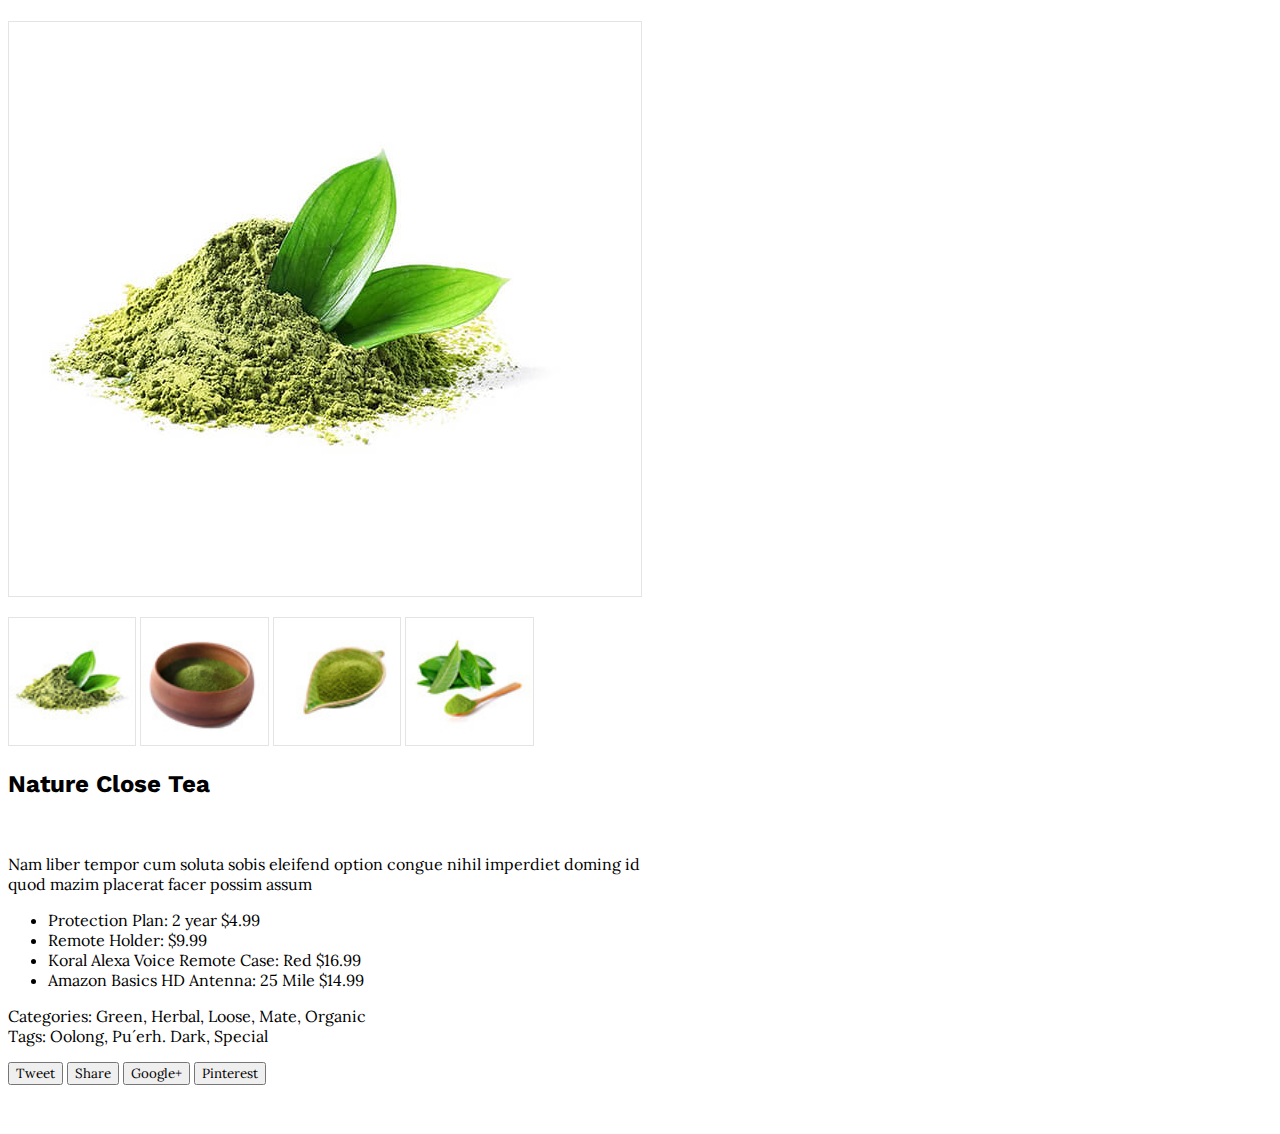
==== product.html @ 0d15c6f3 "html de la seccion de producto terminada" ====
<!DOCTYPE html>
<html lang="en">
<head>
    <meta charset="UTF-8">
    <meta http-equiv="X-UA-Compatible" content="IE=edge">
    <meta name="viewport" content="width=device-width, initial-scale=1.0">
    <link rel="stylesheet" href="style.css">
    <title>Productos</title>
</head>
<body>
    <header>
        <div class="banner-2">
            <div class="logo"></div>
            <div class="botones"></div>
            <div class="compra"></div>
        </div>
    </header>
    <section class="tarjeta-principal">
        <div>
            <h1></h1>
            <p></p>
        </div>
    </section>
    <section class="presentacion">
        <div class="producto-parte-1">
            <div class="imagen-producto-grande">
                <img src="/img/product-detalis-l1.jpg" alt="">
            </div>
            <br>
            <div >
                <img class="imagen-producto-pequeñas" src="/img/product-detalis-s1.jpg" alt="">
                <img class="imagen-producto-pequeñas" src="/img/product-detalis-s2.jpg" alt="">
                <img class="imagen-producto-pequeñas" src="/img/product-detalis-s3.jpg" alt="">
                <img class="imagen-producto-pequeñas" src="/img/product-detalis-s4.jpg" alt="">
            </div>
        </div>
        <div class="producto-parte-2">
            <h2 class="titulo-productos">Nature Close Tea</h2>
            <img src="" alt=""> <p></p>
            <p class="precio"></p>
            <p>Nam liber tempor cum soluta sobis eleifend option congue nihil imperdiet doming id <br> quod mazim placerat facer possim assum</p>
            <ul>
                <li>Protection Plan: 2 year $4.99</li>
                <li>Remote Holder: $9.99</li>
                <li>Koral Alexa Voice Remote Case: Red $16.99</li>
                <li>Amazon Basics HD Antenna: 25 Mile $14.99</li>
            </ul>
            <div></div> <!--este div es para los botones debajo de las opciones para marcar -->
            <p>Categories: Green, Herbal, Loose, Mate, Organic <br>Tags: Oolong, Pu´erh. Dark, Special</p>
            <!--Este div es para los botones de redes sociales de twitter, facebook, google+ y pinterest-->
            <div>
                <button>Tweet</button>
                <button>Share</button>
                <button>Google+</button>
                <button>Pinterest</button>
            </div> 
        </div>
    </section>
    <section>
        <div class="descripcion">
            <div><!--Este div es para la barra de botones de description, tags y review--> </div>
            <p>	</p>
        </div>
    </section>
    <section class="productos-relacionados">
        <h1></h1>
        <div>
            <!--Le Bongai Tea-->
        </div>
        <div>
            <!--Society Ice tea-->
        </div>
        <div>
            <!--Green Tea Tulsi-->
        </div>
        <div>
            <!--Best Friends Tea-->
        </div>
    </section>
    <section class="footer">
        <div class="background-2">
            <div class="columna-1">
                <h3></h3>
            </div>
            <div class="columna-2">
                <h3></h3>
            </div>
            <div class="columna-3">
                <h3></h3>
            </div>
            <div class="columna-4">
                <h3></h3>
            </div>
        </div>
        <div class="background-4">
            <p></p>
            <img src="" alt="">
        </div>
    </section>
</body>
</html>
---- style.css ----
@import url('https://fonts.googleapis.com/css2?family=Lora:wght@400;700&family=Playfair+Display:wght@400;700;900&family=Work+Sans:wght@400;700&display=swap');
* {
    font-family: 'Lora', serif;
}
h1 {
    font-family: 'Playfair Display', serif;
}
.titulo-productos {
    font-family: 'Work Sans', sans-serif;
}
.background-1 {
    background-image: url(img\bg-1.jpg);
    background-repeat: no-repeat;
    height: 100%;
}
.background-2 {
    background-image: color(#CCCCCC);
}
.background-3 {
    background-image: url(img\bg-2.jpg);
    background-repeat: no-repeat;
    height: 100%;
}
.banner-2 {
    background-image: url(img\bg-te.jpg);
    background-repeat: no-repeat;
    height: 100%;
}
.imagen-producto-grande {
    align-content: center;
    border: 1px solid rgb(228, 228, 228);
    width: 50%;
}
.imagen-producto-pequeñas {
    align-content: center;
    border: 1px solid rgb(228, 228, 228);
    width: 10%;
}
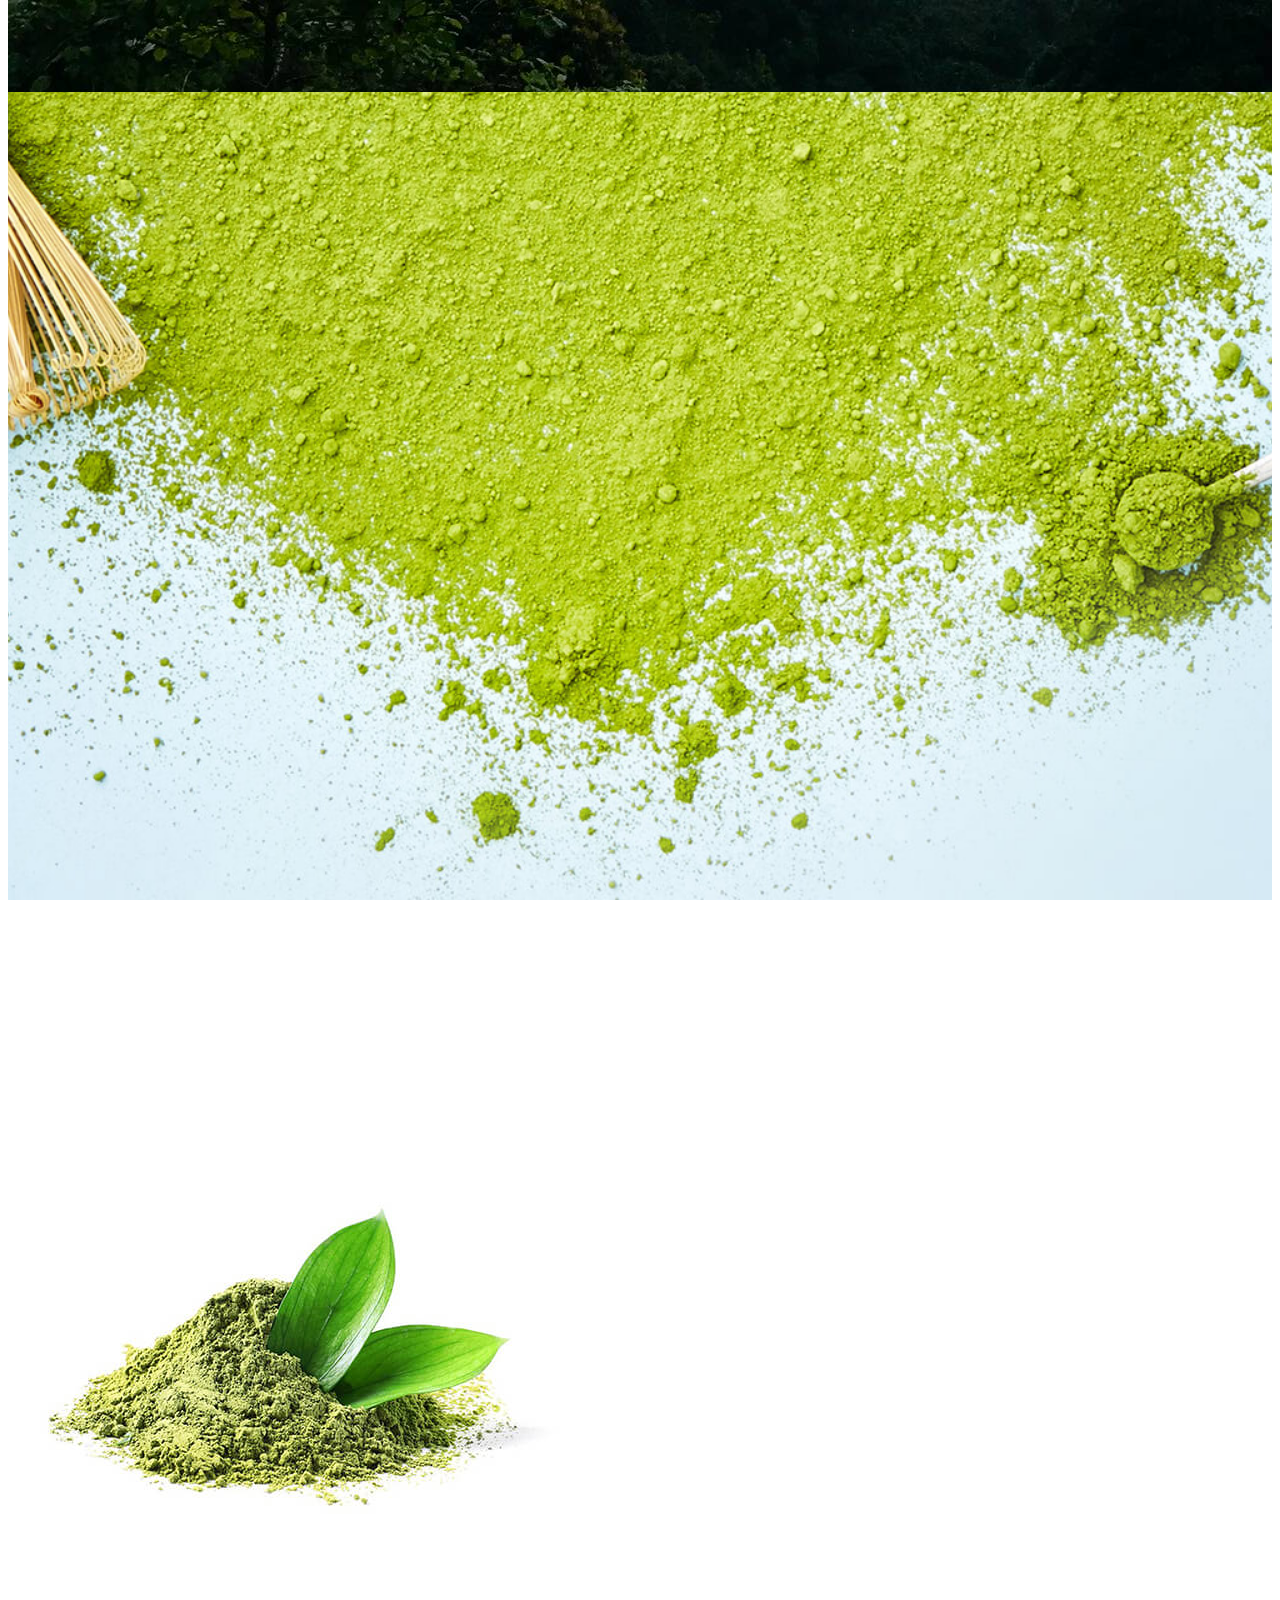
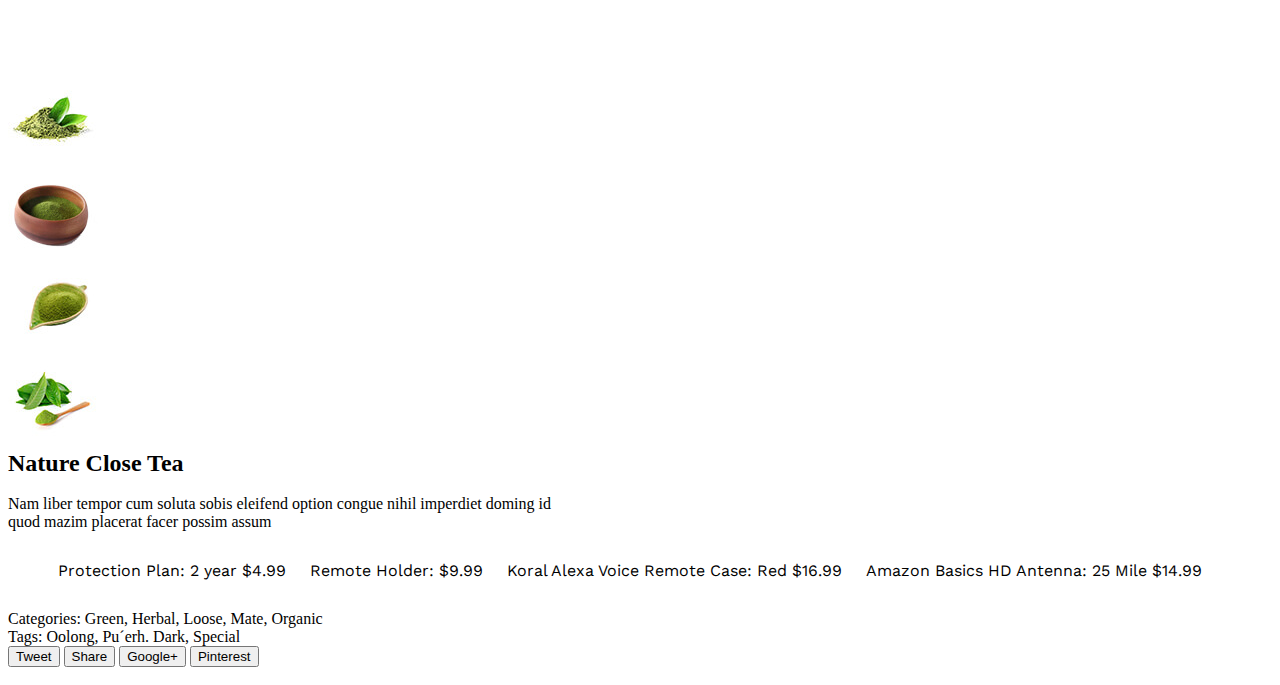
==== commit 9aa477c3: "seccion de producto" ====
--- a/product.html
+++ b/product.html
@@ -23,15 +23,23 @@
     </section>
     <section class="presentacion">
         <div class="producto-parte-1">
-            <div class="imagen-producto-grande">
+            <div class="">
                 <img src="/img/product-detalis-l1.jpg" alt="">
             </div>
             <br>
             <div >
-                <img class="imagen-producto-pequeñas" src="/img/product-detalis-s1.jpg" alt="">
-                <img class="imagen-producto-pequeñas" src="/img/product-detalis-s2.jpg" alt="">
-                <img class="imagen-producto-pequeñas" src="/img/product-detalis-s3.jpg" alt="">
-                <img class="imagen-producto-pequeñas" src="/img/product-detalis-s4.jpg" alt="">
+                <div class="img_pequena">
+                    <img src="/img/product-detalis-s1.jpg">
+                </div>
+                <div class="img_pequena">
+                    <img src="/img/product-detalis-s2.jpg">
+                </div>
+                <div class="img_pequena">
+                    <img src="/img/product-detalis-s3.jpg">
+                </div>
+                <div class="img_pequena">
+                    <img src="/img/product-detalis-s4.jpg">
+                </div>
             </div>
         </div>
         <div class="producto-parte-2">
--- a/style.css
+++ b/style.css
@@ -1,38 +1,191 @@
 @import url('https://fonts.googleapis.com/css2?family=Lora:wght@400;700&family=Playfair+Display:wght@400;700;900&family=Work+Sans:wght@400;700&display=swap');
 * {
-    font-family: 'Lora', serif;
+    margin: 0%;
+}
+body {
+    margin-left: 1ch;
+    margin-right: 1ch;
+    overflow-x: hidden;
 }
 h1 {
     font-family: 'Playfair Display', serif;
+    font-weight: lighter;
 }
-.titulo-productos {
+#text-product {
     font-family: 'Work Sans', sans-serif;
+    color: #706f6f;
+    font-weight: lighter;
 }
-.background-1 {
-    background-image: url(img\bg-1.jpg);
-    background-repeat: no-repeat;
-    height: 100%;
+.product-title {
+    font-size: larger;
 }
 .background-2 {
     background-image: color(#CCCCCC);
 }
 .background-3 {
-    background-image: url(img\bg-2.jpg);
+    background-image: url(img/bg-2.jpg);
     background-repeat: no-repeat;
     height: 100%;
 }
+.banner{
+    display: flex;
+    flex-flow: row wrap;
+}
 .banner-2 {
-    background-image: url(img\bg-te.jpg);
+    background-image: url(img/bg-te.jpg);
     background-repeat: no-repeat;
     height: 100%;
 }
-.imagen-producto-grande {
+ul li{
+    display: inline-block;
+    background-color: white;
+    padding-top: 3ch;
+    padding-bottom: 3ch;
+    padding-right: 1ch;
+    padding-left: 1ch;
+    font-family: 'Work Sans', sans-serif;
+}
+ul li:hover {
+    background-color: black;
+    color: white;
+}
+.logo{
+    padding: 2ch;
+    margin-left: 50ch;
+}
+.compra {
+    font-family: 'Work Sans', sans-serif;
+    padding: 3ch;
+    margin-left: 40ch;
+    margin-right: 2ch;
+}
+.compra:hover {
+    color: white;
+    background-color: black;
+}
+.tarjeta-principal {
+    display: flex;
+    height: 100vh;
+    background-position: center;
+    background-repeat: no-repeat;
+    background-size: cover;
+    background-attachment: fixed;
+    background-image: url("../img/slider-2.jpg");
+    justify-content: center;
+    overflow: hidden;
+    margin-bottom: 10vh;
+}
+.Titulo {
+    display: block;
+    align-self: middle;
+    text-align: center;
+    font-size: 4vh;
+    padding: 5vh;
+}
+.Titulo-2 {
+    display: block;
+    align-self: middle;
+    text-align: center;
+    font-size: 5vh;
+    position: relative;
+    top: 35vh;
+}
+.p-subtitulo {
+    font-family: 'Playfair Display', serif;
+    font-size: 3vh;
+    text-align: center;
+    
+}
+.tarjetas{
+    display: flex;
+    flex-flow: row nowrap;
+    justify-content: center;
+}
+.productos{
+    display: flex;
+    flex-direction: row;
+    justify-content: center;
+    gap: 5vh;
+}
+.card-1 {
+    display: block;
+    height: 40vh;
+    width: 70vh;
+    position: relative;
+    z-index: 0;
+}
+.p-span-1 {
+    font-family: 'Playfair Display', serif;
+    position: relative;
+    font-size: 5vh;
+    color: #529F0F;
+    bottom: 20vh;
+    z-index: 1;
+    left: 3vh;
+}
+.p-span-2 {
+    font-family: 'Work Sans', sans-serif;
+    position: relative;
+    font-size: 1.9vh;
+    font-weight: bold;
+    color: #706f6f;
+    z-index: 1;
+    bottom: 20vh;
+    left: 3vh;
+}
+.section-1 {
+    align-items: center;
+    justify-content: center;
+    padding-left: 10vh;
+    padding-right: 10vh;
+}
+.card-2 {
+    display: block;
+    height: 400px;
+    width: 400px;
+    position: relative;
+    color: #529F0F;
+}
+.background-1 {
+    background-image: url(../img/bg-1.jpg);
+    height: 100%;
+    width: 100%;
+    background-position: center;
+    background-repeat: no-repeat;
+    background-size: cover;
+    background-attachment: fixed;
+    padding: 5vh;
+}
+.descuento{
+    color: white;
+    display: flex;
+    border-radius: 100%;
+    background-color: #529F0F;
+    width: 5vh;
+    height: 5vh;
+    font-size: 18px;
+    position: absolute;
+    align-items: center;
+    font-family: 'Work Sans', serif;
+    z-index: 1;
+    margin-left: 10px;
+    margin-top: 10px;
+}
+.desc {
+    font-family: 'Work Sans', serif;
+    position: relative;
+    top: 11px;
+    right: 2px;
+}
+.zindex {
+    z-index: 0;
+}
+.planta {
+    width: 10vh
+}
+.cuote{
+    display: flex;
+    padding: 10vh;
+    justify-content: center;
     align-content: center;
-    border: 1px solid rgb(228, 228, 228);
-    width: 50%;
-}
-.imagen-producto-pequeñas {
-    align-content: center;
-    border: 1px solid rgb(228, 228, 228);
-    width: 10%;
 }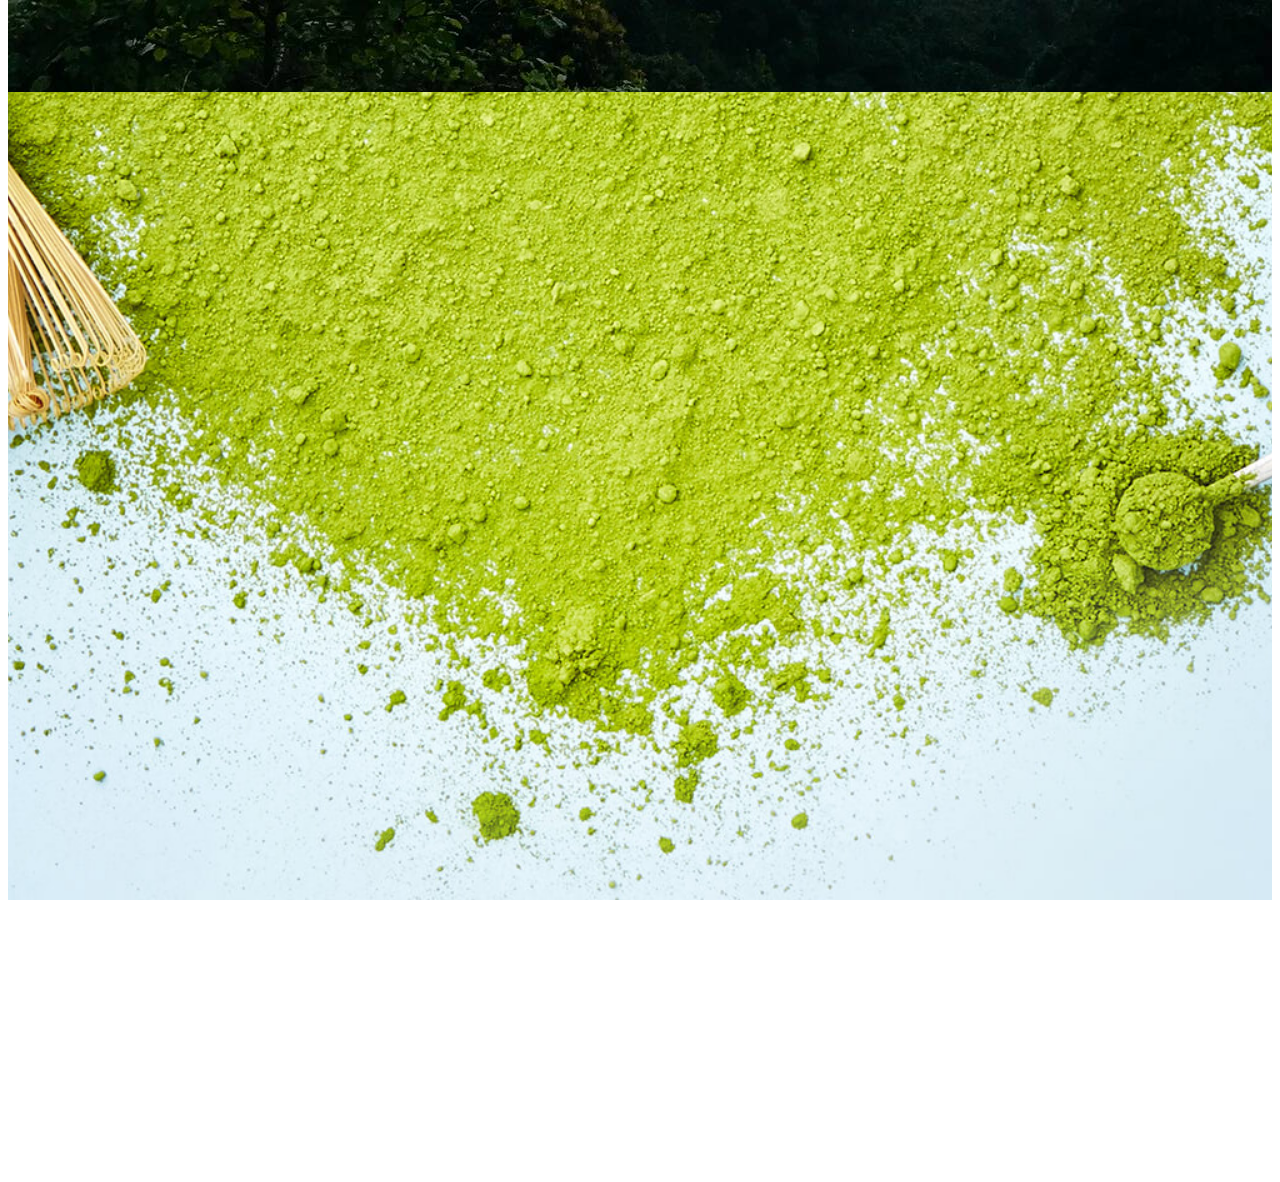
==== commit 880fb7ad: "Merge pull request #1 from Jajaharold/dev" ====
--- a/product.html
+++ b/product.html
@@ -23,45 +23,23 @@
     </section>
     <section class="presentacion">
         <div class="producto-parte-1">
-            <div class="">
-                <img src="/img/product-detalis-l1.jpg" alt="">
-            </div>
-            <br>
-            <div >
-                <div class="img_pequena">
-                    <img src="/img/product-detalis-s1.jpg">
-                </div>
-                <div class="img_pequena">
-                    <img src="/img/product-detalis-s2.jpg">
-                </div>
-                <div class="img_pequena">
-                    <img src="/img/product-detalis-s3.jpg">
-                </div>
-                <div class="img_pequena">
-                    <img src="/img/product-detalis-s4.jpg">
-                </div>
-            </div>
+            <div></div>
+            <div></div>
         </div>
         <div class="producto-parte-2">
-            <h2 class="titulo-productos">Nature Close Tea</h2>
+            <h2></h2>
             <img src="" alt=""> <p></p>
             <p class="precio"></p>
-            <p>Nam liber tempor cum soluta sobis eleifend option congue nihil imperdiet doming id <br> quod mazim placerat facer possim assum</p>
+            <p></p>
             <ul>
-                <li>Protection Plan: 2 year $4.99</li>
-                <li>Remote Holder: $9.99</li>
-                <li>Koral Alexa Voice Remote Case: Red $16.99</li>
-                <li>Amazon Basics HD Antenna: 25 Mile $14.99</li>
+                <li></li>
+                <li></li>
+                <li></li>
+                <li></li>
             </ul>
             <div></div> <!--este div es para los botones debajo de las opciones para marcar -->
-            <p>Categories: Green, Herbal, Loose, Mate, Organic <br>Tags: Oolong, Pu´erh. Dark, Special</p>
-            <!--Este div es para los botones de redes sociales de twitter, facebook, google+ y pinterest-->
-            <div>
-                <button>Tweet</button>
-                <button>Share</button>
-                <button>Google+</button>
-                <button>Pinterest</button>
-            </div> 
+            <p></p>
+            <div></div> <!--Este div es para los botones de redes sociales de twitter, facebook, google+ y pinterest-->
         </div>
     </section>
     <section>
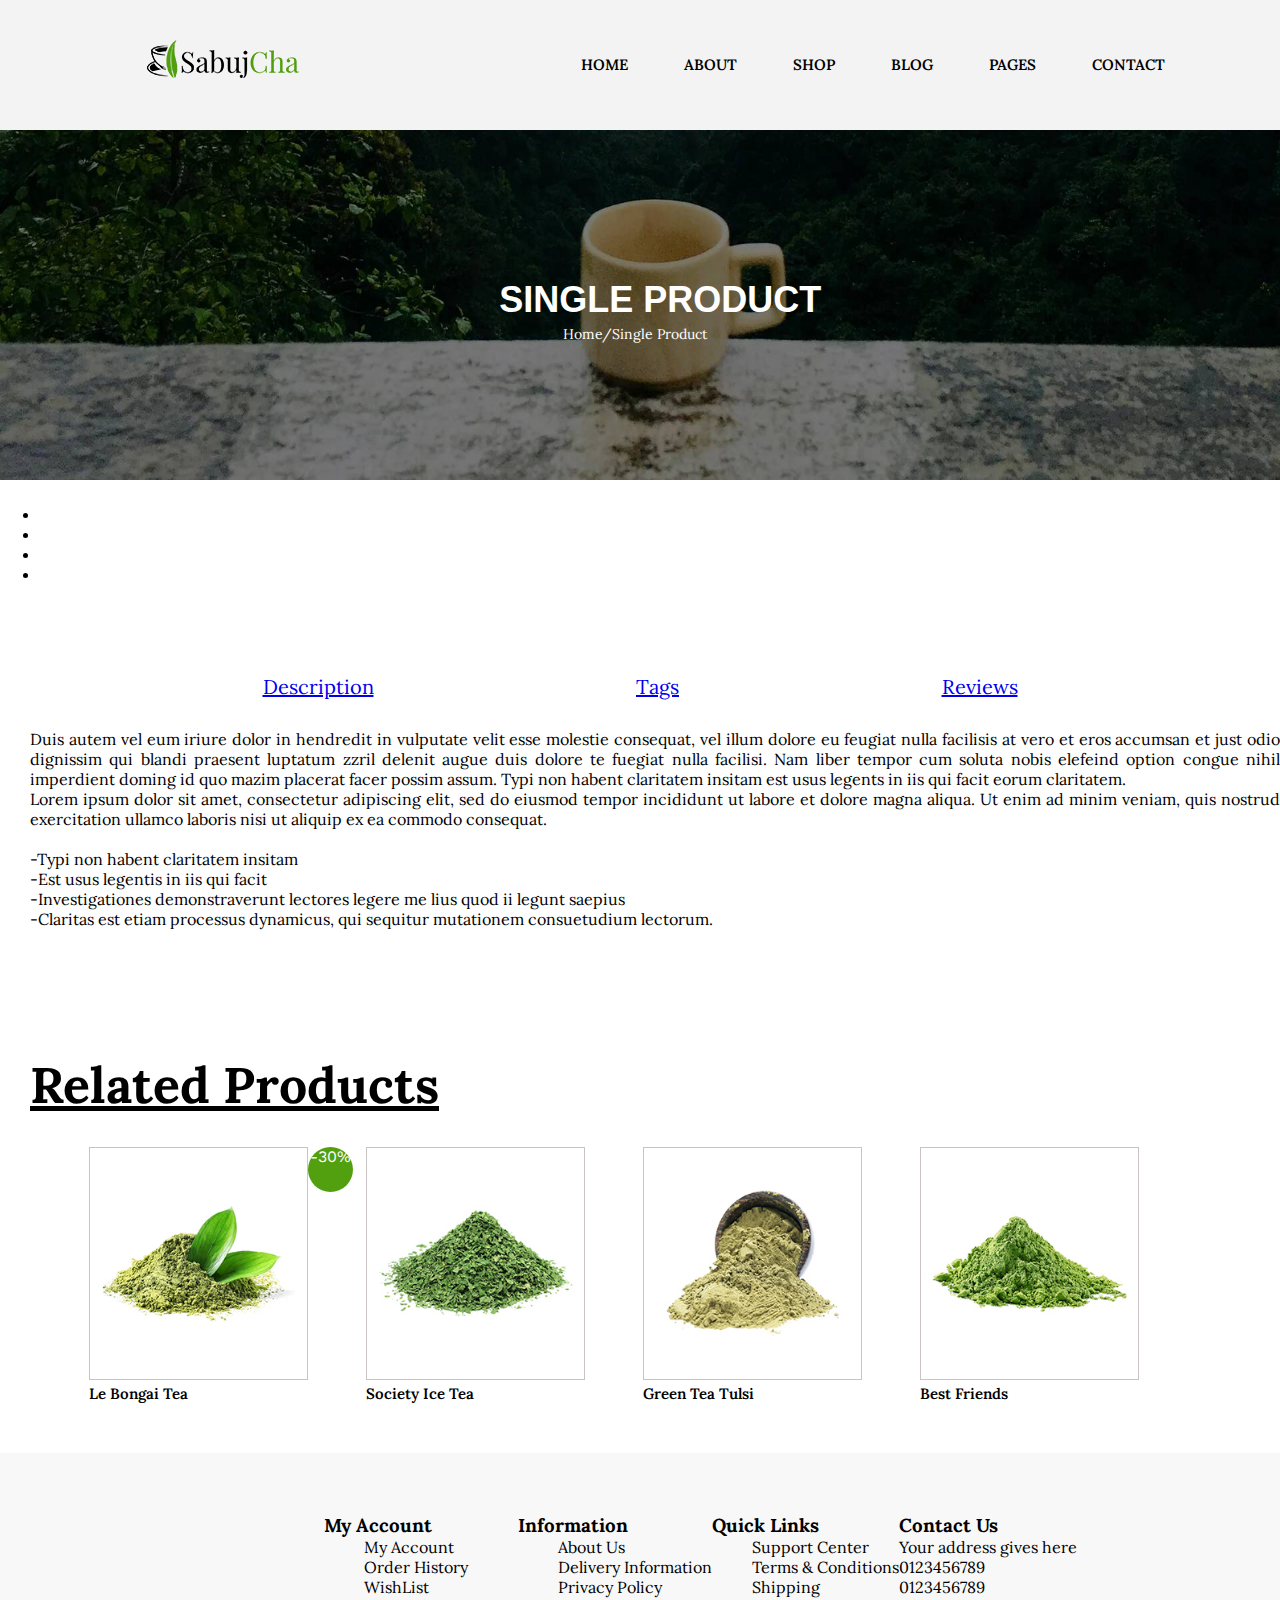
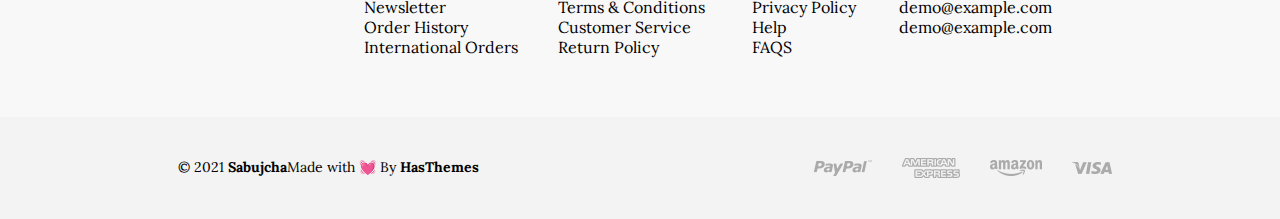
==== commit 81585a87: "Pagina producto" ====
--- a/product.html
+++ b/product.html
@@ -4,21 +4,35 @@
     <meta charset="UTF-8">
     <meta http-equiv="X-UA-Compatible" content="IE=edge">
     <meta name="viewport" content="width=device-width, initial-scale=1.0">
-    <link rel="stylesheet" href="style.css">
+    <link rel="stylesheet" href="product.css">
     <title>Productos</title>
 </head>
 <body>
     <header>
-        <div class="banner-2">
-            <div class="logo"></div>
-            <div class="botones"></div>
-            <div class="compra"></div>
+        <div class="banner">
+            <div class="menu">
+                <ul>
+                    <li><a href="#">HOME</a></li>
+                    <li><a href="#">ABOUT</a></li>
+                    <li><a href="#">SHOP</a></li>
+                    <li><a href="#">BLOG</a></li>
+                    <li><a href="#">PAGES</a></li>
+                    <li><a href="#">CONTACT</a></li>
+                </ul>
+            </div>
+            <div class="logo">
+                <img src="img/logo.png" alt="logo>
+            </div>
+            <div class="compra">
+                <link rel="shortcut icon" type="image/png" href="img/carrito-de-compras.png"></link>
+            </div>
         </div>
     </header>
     <section class="tarjeta-principal">
-        <div>
-            <h1></h1>
-            <p></p>
+        <div align="center">
+            <img src="img/bg-te.jpg" alt="">
+            <h1>SINGLE PRODUCT</h1>
+            <p>Home/Single Product</p>
         </div>
     </section>
     <section class="presentacion">
@@ -44,43 +58,118 @@
     </section>
     <section>
         <div class="descripcion">
-            <div><!--Este div es para la barra de botones de description, tags y review--> </div>
-            <p>	</p>
+            <div class="titles">
+                <a href="#">Description</a>
+                <a href="#">Tags</a>
+                <a href="#">Reviews</a>
+            </div>
+            <div class="text">
+                <p>Duis autem vel eum iriure dolor in hendredit in vulputate velit esse molestie consequat, vel illum dolore eu feugiat nulla facilisis at vero et eros accumsan et just odio dignissim qui
+                    blandi praesent luptatum zzril delenit augue duis dolore te fuegiat nulla facilisi. Nam liber tempor cum soluta nobis elefeind option congue nihil imperdient doming id quo mazim
+                    placerat	facer possim assum. Typi non habent claritatem insitam est usus legents in iis qui facit eorum claritatem.  </p>
+                 <p>Lorem ipsum dolor sit amet, consectetur adipiscing elit, sed do eiusmod tempor incididunt ut labore et dolore magna aliqua. Ut enim ad minim veniam,
+                    quis nostrud exercitation ullamco laboris nisi ut aliquip ex ea commodo consequat. </p>
+                 <p> <br>
+                     -Typi non habent claritatem insitam
+                     <br>
+                     -Est usus legentis in iis qui facit
+                     <br>
+                     -Investigationes demonstraverunt lectores legere me lius quod ii legunt saepius
+                     <br>
+                     -Claritas est etiam processus dynamicus, qui sequitur mutationem consuetudium lectorum.
+                 </p>
+            </div>
         </div>
     </section>
     <section class="productos-relacionados">
-        <h1></h1>
-        <div>
-            <!--Le Bongai Tea-->
+        <div class="section-title">
+            <h1><u>Related Products</u></h1>
         </div>
-        <div>
-            <!--Society Ice tea-->
-        </div>
-        <div>
-            <!--Green Tea Tulsi-->
-        </div>
-        <div>
-            <!--Best Friends Tea-->
+        <div class="tarjetas">
+            <div>
+                <a href="#" class="product1">
+                    <img src="img/product-1.jpg" alt="">
+                </a>
+                <span class="span1">-30%</span>
+                <p>Le Bongai Tea</p>
+                <!--Le Bongai Tea-->
+            </div>
+            <div>
+                <a href="#" class="product2">
+                    <img src="img/product-2.jpg" alt="">
+                </a>
+                <p>Society Ice Tea</p>
+                <!--Society Ice tea-->
+            </div>
+            <div>
+                <a href="#" class="product3">
+                    <img src="img/product-3.jpg" alt="">
+                </a>
+                <p>Green Tea Tulsi</p>
+                <!--Green Tea Tulsi-->
+            </div>
+            <div>
+                <a href="#" class="product4">
+                    <img src="img/product-4.jpg" alt="">
+                </a>
+                <p>Best Friends</p>
+                <!--Best Friends Tea-->
+            </div>
         </div>
     </section>
     <section class="footer">
         <div class="background-2">
             <div class="columna-1">
-                <h3></h3>
+                <h3>My Account</h3>
+                <ul>
+                    <li>My Account</li>
+                    <li>Order History</li>
+                    <li>WishList</li>
+                    <li>Newsletter</li>
+                    <li>Order History</li>
+                    <li>International Orders</li>
+                </ul>
             </div>
             <div class="columna-2">
-                <h3></h3>
+                <h3>Information</h3>
+                <ul>
+                    <li>About Us</li>
+                    <li>Delivery Information</li>
+                    <li>Privacy Policy</li>
+                    <li>Terms & Conditions</li>
+                    <li>Customer Service</li>
+                    <li>Return Policy</li>
+                </ul>
             </div>
             <div class="columna-3">
-                <h3></h3>
+                <h3>Quick Links</h3>
+                <ul>
+                    <li>Support Center</li>
+                    <li>Terms & Conditions</li>
+                    <li>Shipping</li>
+                    <li>Privacy Policy</li>
+                    <li>Help</li>
+                    <li>FAQS</li>
+                </ul>
             </div>
             <div class="columna-4">
-                <h3></h3>
+                <h3>Contact Us</h3>
+                <p>Your address gives here</p>
+                <p> 
+                    0123456789
+                    <br/>
+                    0123456789
+                    </p>
+                <p>
+                    demo@example.com
+                    <br/>
+                    demo@example.com
+                </p>
             </div>
         </div>
         <div class="background-4">
-            <p></p>
-            <img src="" alt="">
+            <p>&#169 2021 <strong>Sabujcha</strong>Made with &#128147; By <strong>HasThemes</strong></p>
+            <img src="img/payment.png" alt="" style="float:right">
         </div>
     </section>
 </body>
--- a/product.css
+++ b/product.css
@@ -0,0 +1,185 @@
+@import url('https://fonts.googleapis.com/css2?family=Lora:wght@400;700&family=Playfair+Display:wght@400;700;900&family=Work+Sans:wght@400;700&display=swap');
+* {
+    margin: 0%;
+    font-family: 'Lora', serif;
+}
+h1 {
+    font-family: 'Playfair Display', serif;
+}
+.titulo-productos {
+    font-family: 'Work Sans', sans-serif;
+}
+.background-1 {
+    background-image: url(img\bg-1.jpg);
+    background-repeat: no-repeat;
+    height: 100%;
+}
+.background-2 {
+    background-image: color(#CCCCCC);
+}
+.background-3 {
+    background-image: url(img\bg-2.jpg);
+    background-repeat: no-repeat;
+    height: 100%;
+}
+.banner{
+    display: flex;
+    flex-flow: row-reverse;
+    justify-content: space-around;
+    background: #f3f3f3;
+}
+.banner-2 {
+    background-image: url(img\bg-te.jpg);
+    background-repeat: no-repeat;
+    height: 100%;
+    width: 100%;
+}
+
+
+.logo{
+    padding: 4ch;
+    margin-left: 20px;
+}
+
+.banner ul li{
+    display: inline-block;
+    background-color: #f3f3f3;
+    float: left;
+    padding-top: 3ch;
+    padding-bottom: 3ch;
+    padding-right: 1ch;
+    padding-left: 1ch;
+    font-family: 'Work Sans', sans-serif;
+    list-style-type: none;
+}
+.banner ul li a{
+    align-items: center;
+    padding: 18px;
+    color:black;
+    text-decoration: none;
+    font-size: 15px;
+    font-weight: 600;
+    line-height: 70px;
+    text-transform: uppercase;
+}
+
+.tarjeta-principal{
+    width: 100%;
+    position: relative;
+    display: inline-block;
+    text-align: center;
+}
+.tarjeta-principal img{
+    width: 100%;
+    height: 350px;
+}
+
+.tarjeta-principal h1{
+    position: absolute;
+    font-family: 'monserrat', sans-serif;
+    font-size: 36px;
+    font-weight: 600;
+    top: 42%;
+    left: 39%;
+    color: #fff;
+}
+.tarjeta-principal p{
+    position: absolute;
+    font-family: 'lora', serif;
+    font-size: 14px;
+    font-weight: 400;
+    top: 55%;
+    left: 44%;
+    color: #fff;
+}
+.descripcion{
+    width: 100%;
+    padding-top: 90px;
+    padding-bottom: 90px;
+}
+.titles{
+    font-size: 20px;
+    display: flex;
+    flex-wrap: wrap;
+    justify-content: space-evenly;
+    text-decoration: none;
+}
+.text{
+    padding-top: 30px;
+    margin-left: 30px;
+    text-align: justify;
+}
+.section-title{
+    font-family: 'Playfair Display', sans-serif;
+    font-size: 25px;
+    font-weight: 400;
+    padding-top: 30px;
+    padding-bottom: 30px;
+    margin-left: 30px;
+}
+.tarjetas{
+    width: 100%;
+    display: flex;
+    justify-content: center;
+    gap: 5px;
+    padding-bottom:50px;
+}
+
+.tarjetas img{
+    border: 1px solid rgb(201, 195, 195);
+    max-width: 80%;
+    cursor: pointer;
+}
+.tarjetas p{
+    font-family:'Lora', sans-serif;
+    font-size: 15px;
+    font-weight: 600;
+}
+.span1 {
+    display:inline-block;
+    position: absolute;
+    top: right;
+    height: 45px;
+    width: 45px;
+    font-family: 'Work Sans', sans-serif;
+    text-align: center;
+    color:#fff;
+    font-weight: 400;
+    background-color: #529F0F;
+    border-radius: 50%;
+    -webkit-border-radius: 50%;
+    -moz-border-radius: 50%;
+    -ms-border-radius: 50%;
+    -o-border-radius: 50%;
+}
+
+.background-2{
+    display: flex;
+    justify-content: center;
+    list-style: none;
+    padding: 60px;
+    width: 100%;
+    background-color: #F8F8F8;
+}
+.background-2 ul li{
+    display: flex;
+}
+
+.background-4{
+    display: flex;
+    justify-content: space-around;
+    padding: 5px;
+    font-size: 14px;
+    background: #f3f3f3;
+}
+.background-4 p{
+    padding: 4ch;
+    margin-left: 10px;
+}
+.background-4 img{
+    float: right;
+    height: 100%;
+    padding: 4ch;
+    margin-left: 10px;
+
+}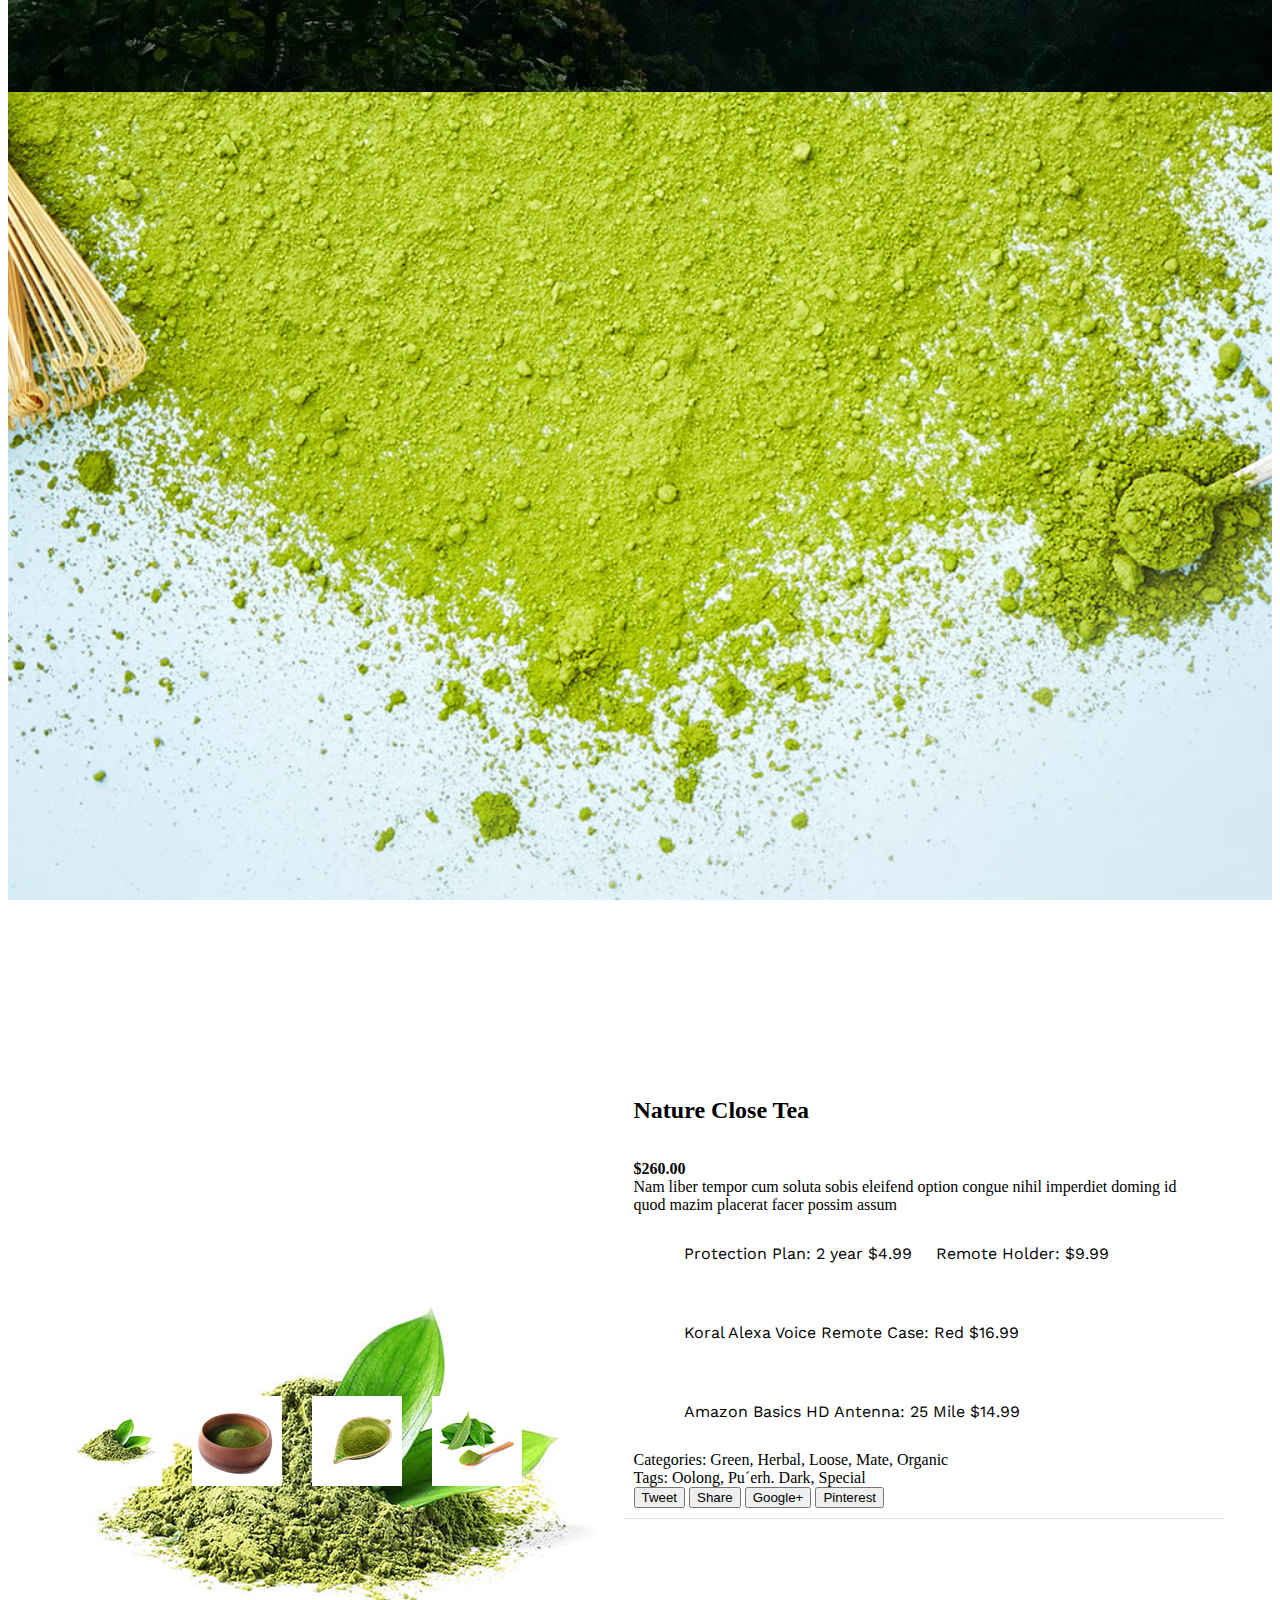
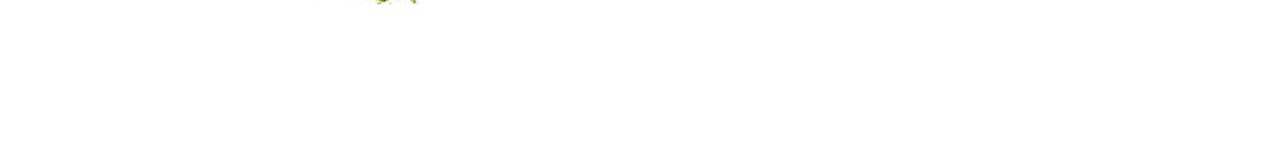
==== commit 2034be53: "seccion producto terminada" ====
--- a/product.html
+++ b/product.html
@@ -4,172 +4,113 @@
     <meta charset="UTF-8">
     <meta http-equiv="X-UA-Compatible" content="IE=edge">
     <meta name="viewport" content="width=device-width, initial-scale=1.0">
-    <link rel="stylesheet" href="product.css">
+    <link rel="stylesheet" href="style.css">
+    <link rel="stylesheet" href="https://cdnjs.cloudflare.com/ajax/libs/font-awesome/6.2.0/css/all.min.css" integrity="sha512-xh6O/CkQoPOWDdYTDqeRdPCVd1SpvCA9XXcUnZS2FmJNp1coAFzvtCN9BmamE+4aHK8yyUHUSCcJHgXloTyT2A==" crossorigin="anonymous" referrerpolicy="no-referrer" />
     <title>Productos</title>
 </head>
 <body>
     <header>
-        <div class="banner">
-            <div class="menu">
-                <ul>
-                    <li><a href="#">HOME</a></li>
-                    <li><a href="#">ABOUT</a></li>
-                    <li><a href="#">SHOP</a></li>
-                    <li><a href="#">BLOG</a></li>
-                    <li><a href="#">PAGES</a></li>
-                    <li><a href="#">CONTACT</a></li>
-                </ul>
-            </div>
-            <div class="logo">
-                <img src="img/logo.png" alt="logo>
-            </div>
-            <div class="compra">
-                <link rel="shortcut icon" type="image/png" href="img/carrito-de-compras.png"></link>
-            </div>
+        <div class="banner-2">
+            <div class="logo"></div>
+            <div class="botones"></div>
+            <div class="compra"></div>
         </div>
     </header>
     <section class="tarjeta-principal">
-        <div align="center">
-            <img src="img/bg-te.jpg" alt="">
-            <h1>SINGLE PRODUCT</h1>
-            <p>Home/Single Product</p>
+        <div>
+            <h1></h1>
+            <p></p>
         </div>
     </section>
     <section class="presentacion">
         <div class="producto-parte-1">
-            <div></div>
-            <div></div>
+            <div class="product-cards">
+                <img src="/img/product-detalis-l1.jpg" alt="">
+            </div>
+            <div class="img-min">
+                <div class="img_p">
+                    <img src="/img/product-detalis-s1.jpg">
+                </div>
+                <div class="img_p">
+                    <img src="/img/product-detalis-s2.jpg">
+                </div>
+                <div class="img_p">
+                    <img src="/img/product-detalis-s3.jpg">
+                </div>
+                <div class="img_p">
+                    <img src="/img/product-detalis-s4.jpg">
+                </div>
+            </div>
         </div>
         <div class="producto-parte-2">
-            <h2></h2>
-            <img src="" alt=""> <p></p>
-            <p class="precio"></p>
-            <p></p>
+            <h2 class="titulo-productos">Nature Close Tea</h2>
+            <br>
+            <div class="star">
+                <i class="fa-light fa-star"></i>
+                <i class="fa-light fa-star"></i>
+                <i class="fa-light fa-star"></i>
+                <i class="fa-light fa-star"></i>
+                <i class="fa-light fa-star starblack"></i>
+            </div>
+            <br>
+            <p class="precio">$260.00</p>
+            <p>Nam liber tempor cum soluta sobis eleifend option congue nihil imperdiet doming id <br> quod mazim placerat facer possim assum</p>
             <ul>
-                <li></li>
-                <li></li>
-                <li></li>
-                <li></li>
+                <li>Protection Plan: 2 year $4.99</li>
+                <li>Remote Holder: $9.99</li>
+                <li>Koral Alexa Voice Remote Case: Red $16.99</li>
+                <li>Amazon Basics HD Antenna: 25 Mile $14.99</li>
             </ul>
             <div></div> <!--este div es para los botones debajo de las opciones para marcar -->
-            <p></p>
-            <div></div> <!--Este div es para los botones de redes sociales de twitter, facebook, google+ y pinterest-->
+            <p>Categories: Green, Herbal, Loose, Mate, Organic <br>Tags: Oolong, Pu´erh. Dark, Special</p>
+            <!--Este div es para los botones de redes sociales de twitter, facebook, google+ y pinterest-->
+            <div>
+                <button>Tweet</button>
+                <button>Share</button>
+                <button>Google+</button>
+                <button>Pinterest</button>
+            </div> 
         </div>
     </section>
     <section>
         <div class="descripcion">
-            <div class="titles">
-                <a href="#">Description</a>
-                <a href="#">Tags</a>
-                <a href="#">Reviews</a>
-            </div>
-            <div class="text">
-                <p>Duis autem vel eum iriure dolor in hendredit in vulputate velit esse molestie consequat, vel illum dolore eu feugiat nulla facilisis at vero et eros accumsan et just odio dignissim qui
-                    blandi praesent luptatum zzril delenit augue duis dolore te fuegiat nulla facilisi. Nam liber tempor cum soluta nobis elefeind option congue nihil imperdient doming id quo mazim
-                    placerat	facer possim assum. Typi non habent claritatem insitam est usus legents in iis qui facit eorum claritatem.  </p>
-                 <p>Lorem ipsum dolor sit amet, consectetur adipiscing elit, sed do eiusmod tempor incididunt ut labore et dolore magna aliqua. Ut enim ad minim veniam,
-                    quis nostrud exercitation ullamco laboris nisi ut aliquip ex ea commodo consequat. </p>
-                 <p> <br>
-                     -Typi non habent claritatem insitam
-                     <br>
-                     -Est usus legentis in iis qui facit
-                     <br>
-                     -Investigationes demonstraverunt lectores legere me lius quod ii legunt saepius
-                     <br>
-                     -Claritas est etiam processus dynamicus, qui sequitur mutationem consuetudium lectorum.
-                 </p>
-            </div>
+            <div><!--Este div es para la barra de botones de description, tags y review--> </div>
+            <p>	</p>
         </div>
     </section>
     <section class="productos-relacionados">
-        <div class="section-title">
-            <h1><u>Related Products</u></h1>
+        <h1></h1>
+        <div>
+            <!--Le Bongai Tea-->
         </div>
-        <div class="tarjetas">
-            <div>
-                <a href="#" class="product1">
-                    <img src="img/product-1.jpg" alt="">
-                </a>
-                <span class="span1">-30%</span>
-                <p>Le Bongai Tea</p>
-                <!--Le Bongai Tea-->
-            </div>
-            <div>
-                <a href="#" class="product2">
-                    <img src="img/product-2.jpg" alt="">
-                </a>
-                <p>Society Ice Tea</p>
-                <!--Society Ice tea-->
-            </div>
-            <div>
-                <a href="#" class="product3">
-                    <img src="img/product-3.jpg" alt="">
-                </a>
-                <p>Green Tea Tulsi</p>
-                <!--Green Tea Tulsi-->
-            </div>
-            <div>
-                <a href="#" class="product4">
-                    <img src="img/product-4.jpg" alt="">
-                </a>
-                <p>Best Friends</p>
-                <!--Best Friends Tea-->
-            </div>
+        <div>
+            <!--Society Ice tea-->
+        </div>
+        <div>
+            <!--Green Tea Tulsi-->
+        </div>
+        <div>
+            <!--Best Friends Tea-->
         </div>
     </section>
     <section class="footer">
         <div class="background-2">
             <div class="columna-1">
-                <h3>My Account</h3>
-                <ul>
-                    <li>My Account</li>
-                    <li>Order History</li>
-                    <li>WishList</li>
-                    <li>Newsletter</li>
-                    <li>Order History</li>
-                    <li>International Orders</li>
-                </ul>
+                <h3></h3>
             </div>
             <div class="columna-2">
-                <h3>Information</h3>
-                <ul>
-                    <li>About Us</li>
-                    <li>Delivery Information</li>
-                    <li>Privacy Policy</li>
-                    <li>Terms & Conditions</li>
-                    <li>Customer Service</li>
-                    <li>Return Policy</li>
-                </ul>
+                <h3></h3>
             </div>
             <div class="columna-3">
-                <h3>Quick Links</h3>
-                <ul>
-                    <li>Support Center</li>
-                    <li>Terms & Conditions</li>
-                    <li>Shipping</li>
-                    <li>Privacy Policy</li>
-                    <li>Help</li>
-                    <li>FAQS</li>
-                </ul>
+                <h3></h3>
             </div>
             <div class="columna-4">
-                <h3>Contact Us</h3>
-                <p>Your address gives here</p>
-                <p> 
-                    0123456789
-                    <br/>
-                    0123456789
-                    </p>
-                <p>
-                    demo@example.com
-                    <br/>
-                    demo@example.com
-                </p>
+                <h3></h3>
             </div>
         </div>
         <div class="background-4">
-            <p>&#169 2021 <strong>Sabujcha</strong>Made with &#128147; By <strong>HasThemes</strong></p>
-            <img src="img/payment.png" alt="" style="float:right">
+            <p></p>
+            <img src="" alt="">
         </div>
     </section>
 </body>
--- a/style.css
+++ b/style.css
@@ -0,0 +1,246 @@
+@import url('https://fonts.googleapis.com/css2?family=Lora:wght@400;700&family=Playfair+Display:wght@400;700;900&family=Work+Sans:wght@400;700&display=swap');
+* {
+    margin: 0%;
+}
+body {
+    margin-left: 1ch;
+    margin-right: 1ch;
+    overflow-x: hidden;
+}
+h1 {
+    font-family: 'Playfair Display', serif;
+    font-weight: lighter;
+}
+#text-product {
+    font-family: 'Work Sans', sans-serif;
+    color: #706f6f;
+    font-weight: lighter;
+}
+.product-title {
+    font-size: larger;
+}
+.background-2 {
+    background-image: color(#CCCCCC);
+}
+.background-3 {
+    background-image: url(img/bg-2.jpg);
+    background-repeat: no-repeat;
+    height: 100%;
+}
+.banner{
+    display: flex;
+    flex-flow: row wrap;
+}
+.banner-2 {
+    background-image: url(img/bg-te.jpg);
+    background-repeat: no-repeat;
+    height: 100%;
+}
+
+ul li{
+    display: inline-block;
+    background-color: white;
+    padding-top: 3ch;
+    padding-bottom: 3ch;
+    padding-right: 1ch;
+    padding-left: 1ch;
+    font-family: 'Work Sans', sans-serif;
+}
+ul li:hover {
+    background-color: black;
+    color: white;
+}
+.logo{
+    padding: 2ch;
+    margin-left: 50ch;
+}
+.compra {
+    font-family: 'Work Sans', sans-serif;
+    padding: 3ch;
+    margin-left: 40ch;
+    margin-right: 2ch;
+}
+.compra:hover {
+    color: white;
+    background-color: black;
+}
+.tarjeta-principal {
+    display: flex;
+    height: 100vh;
+    background-position: center;
+    background-repeat: no-repeat;
+    background-size: cover;
+    background-attachment: fixed;
+    background-image: url("../img/slider-2.jpg");
+    justify-content: center;
+    overflow: hidden;
+    margin-bottom: 10vh;
+}
+.Titulo {
+    display: block;
+    align-self: middle;
+    text-align: center;
+    font-size: 4vh;
+    padding: 5vh;
+}
+.Titulo-2 {
+    display: block;
+    align-self: middle;
+    text-align: center;
+    font-size: 5vh;
+    position: relative;
+    top: 35vh;
+}
+.p-subtitulo {
+    font-family: 'Playfair Display', serif;
+    font-size: 3vh;
+    text-align: center;
+    
+}
+.tarjetas{
+    display: flex;
+    flex-flow: row nowrap;
+    justify-content: center;
+}
+.productos{
+    display: flex;
+    flex-direction: row;
+    justify-content: center;
+    gap: 5vh;
+}
+.card-1 {
+    display: block;
+    height: 40vh;
+    width: 70vh;
+    position: relative;
+    z-index: 0;
+}
+.p-span-1 {
+    font-family: 'Playfair Display', serif;
+    position: relative;
+    font-size: 5vh;
+    color: #529F0F;
+    bottom: 20vh;
+    z-index: 1;
+    left: 3vh;
+}
+.p-span-2 {
+    font-family: 'Work Sans', sans-serif;
+    position: relative;
+    font-size: 1.9vh;
+    font-weight: bold;
+    color: #706f6f;
+    z-index: 1;
+    bottom: 20vh;
+    left: 3vh;
+}
+.section-1 {
+    align-items: center;
+    justify-content: center;
+    padding-left: 10vh;
+    padding-right: 10vh;
+}
+.card-2 {
+    display: block;
+    height: 400px;
+    width: 400px;
+    position: relative;
+    color: #529F0F;
+}
+.background-1 {
+    background-image: url(../img/bg-1.jpg);
+    height: 100%;
+    width: 100%;
+    background-position: center;
+    background-repeat: no-repeat;
+    background-size: cover;
+    background-attachment: fixed;
+    padding: 5vh;
+}
+.descuento{
+    color: white;
+    display: flex;
+    border-radius: 100%;
+    background-color: #529F0F;
+    width: 5vh;
+    height: 5vh;
+    font-size: 18px;
+    position: absolute;
+    align-items: center;
+    font-family: 'Work Sans', serif;
+    z-index: 1;
+    margin-left: 10px;
+    margin-top: 10px;
+}
+.desc {
+    font-family: 'Work Sans', serif;
+    position: relative;
+    top: 11px;
+    right: 2px;
+}
+.zindex {
+    z-index: 0;
+}
+.planta {
+    width: 10vh
+}
+.cuote{
+    display: flex;
+    padding: 10vh;
+    justify-content: center;
+    align-content: center;
+}
+.presentacion{
+    padding: 5px;
+    display: flex;
+    justify-content: space-around;
+}
+.producto-parte-1{
+    height: auto;
+    display: flex;
+    justify-content: center;
+    text-align: center;
+    flex-direction: column;
+}
+.product-cards-1{
+    
+    width: 200px;
+    height: 200px;
+    justify-content: center;
+    display:flex;
+}
+.product-cards{
+    width: 200px;
+    height: 200px;
+    justify-content: center;
+}
+.img-min{
+    display: flex;
+    flex-direction: row;
+    justify-content: center;
+    width: 100%;
+}
+.img_p{
+    width: 37%;
+    height: 73%;
+    margin: 15px;
+    text-align: center;
+}
+
+.producto-parte-2{
+    margin-bottom: 5rem;
+    align-items: flex-start;
+    width: 580px;
+    padding: 10px;
+    border-bottom: 1px solid rgba(128, 128, 128, 0.219);
+}
+.precio{
+    font-weight: 600;
+}
+
+.fa-star {
+    color:#529F0F ;
+}
+.starblack {
+    color: gray;
+}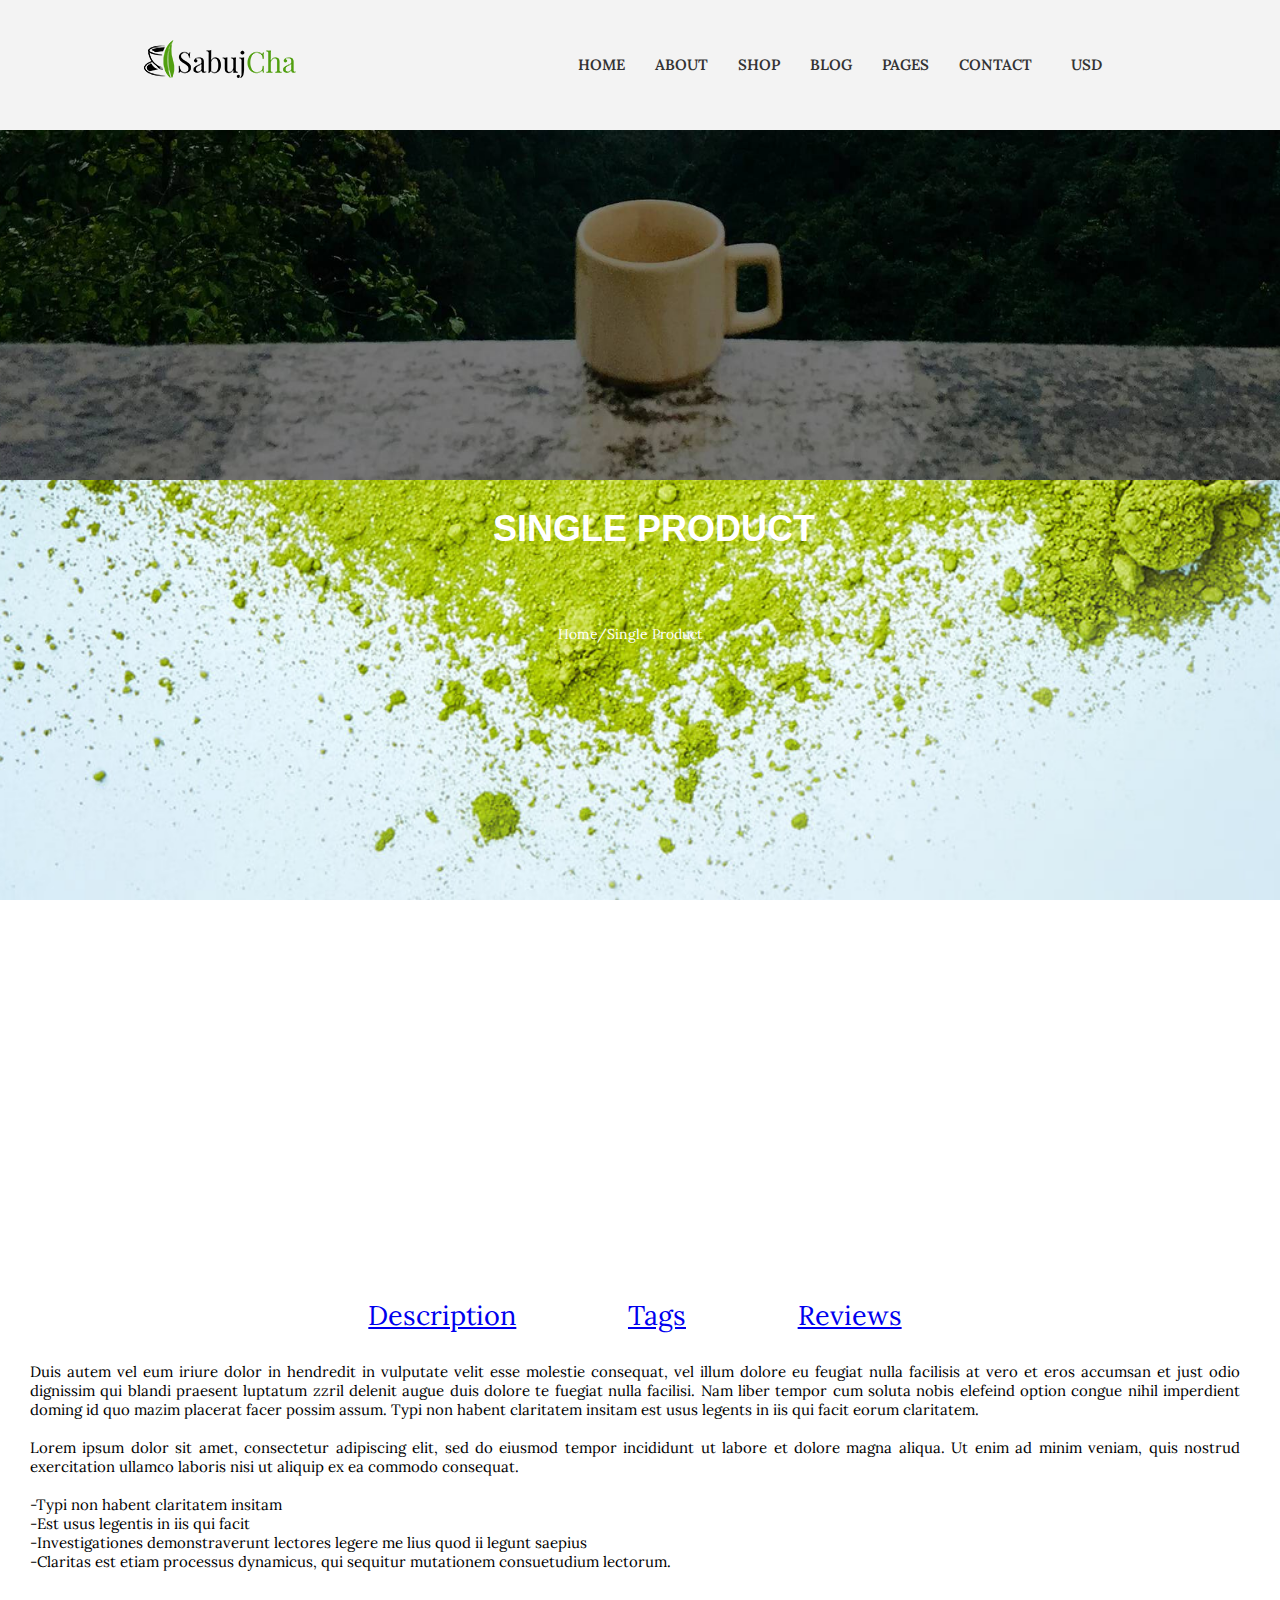
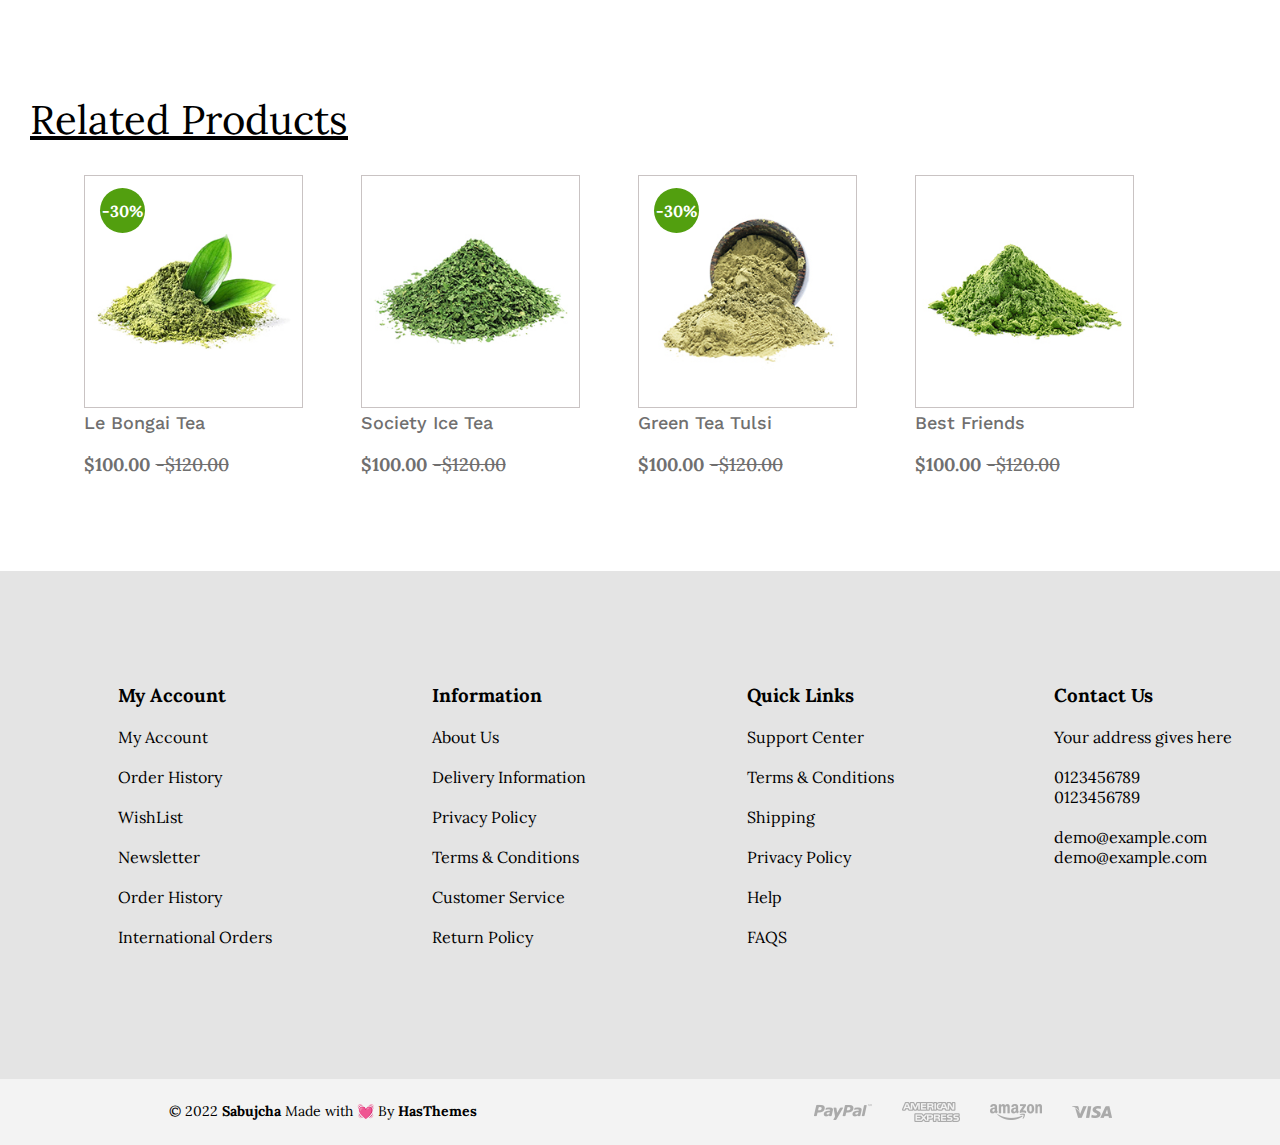
==== commit 3b1267e5: "Pagina Producto finalizado" ====
--- a/product.html
+++ b/product.html
@@ -5,112 +5,198 @@
     <meta http-equiv="X-UA-Compatible" content="IE=edge">
     <meta name="viewport" content="width=device-width, initial-scale=1.0">
     <link rel="stylesheet" href="style.css">
+    <link rel="stylesheet" href="product.css">
     <link rel="stylesheet" href="https://cdnjs.cloudflare.com/ajax/libs/font-awesome/6.2.0/css/all.min.css" integrity="sha512-xh6O/CkQoPOWDdYTDqeRdPCVd1SpvCA9XXcUnZS2FmJNp1coAFzvtCN9BmamE+4aHK8yyUHUSCcJHgXloTyT2A==" crossorigin="anonymous" referrerpolicy="no-referrer" />
     <title>Productos</title>
 </head>
 <body>
     <header>
-        <div class="banner-2">
-            <div class="logo"></div>
-            <div class="botones"></div>
-            <div class="compra"></div>
+        <div class="banner">
+            <div class="menu">
+                <ul>
+                    <li><a href="./index.html">HOME</a></li>
+                    <li><a href="#">ABOUT</a></li>
+                    <li><a href="#">SHOP</a></li>
+                    <li><a href="#">BLOG</a></li>
+                    <li><a href="#">PAGES</a></li>
+                    <li><a href="#">CONTACT</a></li>
+                    <li><a class="money" href="moneda">USD</a></li>
+                    <li class="arrow-down"><a href=""><i class="fa-solid fa-chevron-down"></i></a>
+                    <li class="car-button"><a href=""><i class="fa-sharp fa-solid fa-cart-shopping"></i></a></li>
+                </ul>
+            </div>
+            <div class="logo">
+                <img src="img/logo.png" alt="logo>
+            </div>
+            <div class="compra">
+            </div>
+
+            </div>
         </div>
     </header>
     <section class="tarjeta-principal">
-        <div>
-            <h1></h1>
-            <p></p>
+        <div align="center">
+            <img src="img/bg-te.jpg" alt="">
+            <h1>SINGLE PRODUCT</h1>
+            <p>Home/Single Product</p>
         </div>
     </section>
     <section class="presentacion">
         <div class="producto-parte-1">
-            <div class="product-cards">
-                <img src="/img/product-detalis-l1.jpg" alt="">
-            </div>
-            <div class="img-min">
-                <div class="img_p">
-                    <img src="/img/product-detalis-s1.jpg">
-                </div>
-                <div class="img_p">
-                    <img src="/img/product-detalis-s2.jpg">
-                </div>
-                <div class="img_p">
-                    <img src="/img/product-detalis-s3.jpg">
-                </div>
-                <div class="img_p">
-                    <img src="/img/product-detalis-s4.jpg">
-                </div>
-            </div>
+            <div></div>
+            <div></div>
         </div>
         <div class="producto-parte-2">
-            <h2 class="titulo-productos">Nature Close Tea</h2>
-            <br>
-            <div class="star">
-                <i class="fa-light fa-star"></i>
-                <i class="fa-light fa-star"></i>
-                <i class="fa-light fa-star"></i>
-                <i class="fa-light fa-star"></i>
-                <i class="fa-light fa-star starblack"></i>
-            </div>
-            <br>
-            <p class="precio">$260.00</p>
-            <p>Nam liber tempor cum soluta sobis eleifend option congue nihil imperdiet doming id <br> quod mazim placerat facer possim assum</p>
+            <h2></h2>
+            <img src="" alt=""> <p></p>
+            <p class="precio"></p>
+            <p></p>
             <ul>
-                <li>Protection Plan: 2 year $4.99</li>
-                <li>Remote Holder: $9.99</li>
-                <li>Koral Alexa Voice Remote Case: Red $16.99</li>
-                <li>Amazon Basics HD Antenna: 25 Mile $14.99</li>
+                <li></li>
+                <li></li>
+                <li></li>
+                <li></li>
             </ul>
             <div></div> <!--este div es para los botones debajo de las opciones para marcar -->
-            <p>Categories: Green, Herbal, Loose, Mate, Organic <br>Tags: Oolong, Pu´erh. Dark, Special</p>
-            <!--Este div es para los botones de redes sociales de twitter, facebook, google+ y pinterest-->
-            <div>
-                <button>Tweet</button>
-                <button>Share</button>
-                <button>Google+</button>
-                <button>Pinterest</button>
-            </div> 
+            <p></p>
+            <div></div> <!--Este div es para los botones de redes sociales de twitter, facebook, google+ y pinterest-->
         </div>
     </section>
     <section>
         <div class="descripcion">
-            <div><!--Este div es para la barra de botones de description, tags y review--> </div>
-            <p>	</p>
+            <div class="titles">
+                <div class="nav title-description">
+                    <a href="#">Description</a>
+                    <a href="#">Tags</a>
+                    <a href="#">Reviews</a>
+                </div>
+            </div>
+            <div class="text">
+                <p>Duis autem vel eum iriure dolor in hendredit in vulputate velit esse molestie consequat, vel illum dolore eu feugiat nulla facilisis at vero et eros accumsan et just odio dignissim qui
+                    blandi praesent luptatum zzril delenit augue duis dolore te fuegiat nulla facilisi. Nam liber tempor cum soluta nobis elefeind option congue nihil imperdient doming id quo mazim
+                    placerat	facer possim assum. Typi non habent claritatem insitam est usus legents in iis qui facit eorum claritatem.  </p>
+                    <br>
+                 <p>Lorem ipsum dolor sit amet, consectetur adipiscing elit, sed do eiusmod tempor incididunt ut labore et dolore magna aliqua. Ut enim ad minim veniam,
+                    quis nostrud exercitation ullamco laboris nisi ut aliquip ex ea commodo consequat. </p>
+                 <p> <br>
+                     -Typi non habent claritatem insitam
+                     <br>
+                     -Est usus legentis in iis qui facit
+                     <br>
+                     -Investigationes demonstraverunt lectores legere me lius quod ii legunt saepius
+                     <br>
+                     -Claritas est etiam processus dynamicus, qui sequitur mutationem consuetudium lectorum.
+                 </p>
+            </div>
         </div>
     </section>
     <section class="productos-relacionados">
-        <h1></h1>
-        <div>
-            <!--Le Bongai Tea-->
-        </div>
-        <div>
-            <!--Society Ice tea-->
-        </div>
-        <div>
-            <!--Green Tea Tulsi-->
-        </div>
-        <div>
-            <!--Best Friends Tea-->
+        <div class="section-title">
+            <h1><u>Related Products</u></h1>
+        </div>
+        <div class="tarjetas">
+            <a href="#" class="product1">
+                <div>
+                    <img src="img/product-1.jpg" alt="">
+                </div>
+                <div class="text-product">
+                    <p>Le Bongai Tea</p>
+                    <br>
+                    <p class="price"><strong>$100.00</strong>
+                        <del>-$120.00</del></p>
+                </div>
+                <span class="span1"><strong>-30%</strong></span>
+            </a>
+            <div>
+            <a href="#" class="product2">
+                <div>
+                    <img src="img/product-2.jpg" alt="">
+                </div>
+                <div class="text-product">
+                    <p>Society Ice Tea</p>
+                    <br>
+                    <p class="price"><strong>$100.00</strong>
+                        <del>-$120.00</del></p>
+                </div>
+            </a>
+            </div>
+            <div>
+            <a href="#" class="product3">
+                <div>
+                    <img src="img/product-3.jpg" alt="">
+                </div>
+                <div class="text-product">
+                    <p>Green Tea Tulsi</p>
+                    <br>
+                    <p class="price"><strong>$100.00</strong>
+                        <del>-$120.00</del></p>
+                </div>
+                <span class="span2"><strong>-30%</strong></span>
+            </a>
+                <!--Green Tea Tulsi-->
+            </div>
+            <div>
+            <a href="#" class="product4">
+                <div>
+                    <img src="img/product-4.jpg" alt="">
+                </div>
+                <div class="text-product">
+                    <p>Best Friends</p>
+                    <br>
+                    <p class="price"><strong>$100.00</strong>
+                        <del>-$120.00</del></p>
+                </div>
+            </a>
+            </div>
         </div>
     </section>
     <section class="footer">
         <div class="background-2">
             <div class="columna-1">
-                <h3></h3>
+                <h3>My Account</h3><br>
+                <p>My Account</p><br>
+                <p>Order History</p><br>
+                <p>WishList</p><br>
+                <p>Newsletter</p><br>
+                <p>Order History</p><br>
+                <p>International Orders</p><br>
             </div>
             <div class="columna-2">
-                <h3></h3>
+                <h3>Information</h3><br>
+                <p>About Us</p><br>
+                <p>Delivery Information</p><br>
+                <p>Privacy Policy</p><br>
+                <p>Terms & Conditions</p><br>
+                <p>Customer Service</p><br>
+                <p>Return Policy</p><br>
             </div>
             <div class="columna-3">
-                <h3></h3>
+                <h3>Quick Links</h3><br>
+                <p>Support Center</p><br>
+                <p>Terms & Conditions</p><br>
+                <p>Shipping</p><br>
+                <p>Privacy Policy</p><br>
+                <p>Help</p><br>
+                <p>FAQS</p><br>
             </div>
             <div class="columna-4">
-                <h3></h3>
+                <h3>Contact Us</h3><br>
+                <p>Your address gives here</p><br>
+                <p> 
+                    0123456789
+                    <br>
+                    0123456789
+                    </p>
+                <p><br>
+                    demo@example.com
+                    <br>
+                    demo@example.com
+                </p>
             </div>
         </div>
         <div class="background-4">
-            <p></p>
-            <img src="" alt="">
+            <p>&#169 2022 <strong>Sabujcha</strong>  Made with &#128147; By <strong>HasThemes</strong></p>
+            <img src="img/payment.png" alt="" style="float:right">
         </div>
     </section>
 </body>
--- a/style.css
+++ b/style.css
@@ -36,7 +36,6 @@
     background-repeat: no-repeat;
     height: 100%;
 }
-
 ul li{
     display: inline-block;
     background-color: white;
@@ -189,58 +188,4 @@
     padding: 10vh;
     justify-content: center;
     align-content: center;
-}
-.presentacion{
-    padding: 5px;
-    display: flex;
-    justify-content: space-around;
-}
-.producto-parte-1{
-    height: auto;
-    display: flex;
-    justify-content: center;
-    text-align: center;
-    flex-direction: column;
-}
-.product-cards-1{
-    
-    width: 200px;
-    height: 200px;
-    justify-content: center;
-    display:flex;
-}
-.product-cards{
-    width: 200px;
-    height: 200px;
-    justify-content: center;
-}
-.img-min{
-    display: flex;
-    flex-direction: row;
-    justify-content: center;
-    width: 100%;
-}
-.img_p{
-    width: 37%;
-    height: 73%;
-    margin: 15px;
-    text-align: center;
-}
-
-.producto-parte-2{
-    margin-bottom: 5rem;
-    align-items: flex-start;
-    width: 580px;
-    padding: 10px;
-    border-bottom: 1px solid rgba(128, 128, 128, 0.219);
-}
-.precio{
-    font-weight: 600;
-}
-
-.fa-star {
-    color:#529F0F ;
-}
-.starblack {
-    color: gray;
 }--- a/product.css
+++ b/product.css
@@ -0,0 +1,281 @@
+@import url('https://fonts.googleapis.com/css2?family=Lora:wght@400;700&family=Playfair+Display:wght@400;700;900&family=Work+Sans:wght@400;700&display=swap');
+* {
+    margin: 0%;
+    font-family: 'Lora', serif;
+}
+h1 {
+    font-family: 'Playfair Display', serif;
+}
+body {
+    margin-left: -1ch;
+    margin-right: 0ch;
+    overflow-x: hidden;
+}
+.titulo-productos {
+    font-family: 'Work Sans', sans-serif;
+}
+.background-1 {
+    background-image: url(img\bg-1.jpg);
+    background-repeat: no-repeat;
+    height: 100%;
+}
+.background-2 {
+    background-image: color(#CCCCCC);
+}
+.background-3 {
+    background-image: url(img\bg-2.jpg);
+    background-repeat: no-repeat;
+    height: 100%;
+}
+.banner{
+    display: flex;
+    flex-flow: row-reverse;
+    justify-content: space-around;
+    background: #f3f3f3;
+}
+.banner-2 {
+    background-image: url(img\bg-te.jpg);
+    background-repeat: no-repeat;
+    height: 50%;
+}
+
+.logo{
+    padding: 4ch;
+    margin-left: 20px;
+}
+.money{
+    padding: 1ch;
+    margin-left: 1ch;
+}
+.car-button{
+    position: relative;
+    justify-content: center;
+    display: flex;
+    align-self: center;
+    justify-content: center;
+    overflow: hidden;
+}
+.arrow-down{
+    padding: 1ch;
+    margin-left: 1ch;
+}
+
+.banner ul li{
+    display: inline-block;
+    background-color: #f3f3f3;
+    float: left;
+    padding-top: 3ch;
+    padding-bottom: 3ch;
+    padding-right: 1ch;
+    padding-left: 1ch;
+    font-family: 'Work Sans', sans-serif;
+    list-style-type: none;
+}
+.banner ul li a{
+    align-items:center;
+    padding: 5px;
+    color:#333333;
+    text-decoration: none;
+    font-size: 15px;
+    font-weight: 600;
+    line-height: 70px;
+    text-transform: uppercase;
+}
+.banner ul li a:hover{
+    color:#529F0F
+}
+
+.tarjeta-principal{
+    width: 100%;
+    position: relative;
+    display: inline-block;
+    text-align: center;
+}
+.tarjeta-principal img{
+    width: 100%;
+    height: 350px;
+}
+
+.tarjeta-principal h1{
+    position: absolute;
+    font-family: 'monserrat', sans-serif;
+    font-size: 36px;
+    font-weight: 600;
+    top: 42%;
+    left: 39%;
+    color: #fff;
+}
+.tarjeta-principal p{
+    position: absolute;
+    font-family: 'lora', serif;
+    font-size: 14px;
+    font-weight: 400;
+    top: 55%;
+    left: 44%;
+    color: #fff;
+}
+.descripcion{
+    width: 100%;
+    padding-top: 90px;
+    padding-bottom: 90px;
+}
+.titles{
+    width:100%;
+    display: flex;
+    justify-content: center;
+    color:#333333;
+}
+.title-description{
+    display: flex;
+    justify-content: space-around;
+    width: 50%;
+    font-size: 27px;
+    text-decoration: none;
+}
+
+
+.text{
+    padding-top: 30px;
+    margin-left: 40px;
+    margin-right: 40px;
+    text-align: justify;
+    font-size: 15px;
+}
+.section-title{
+    font-family: 'Playfair Display', sans-serif;
+    font-size: 20px;
+    font-weight: 400;
+    padding-top: 30px;
+    padding-bottom: 30px;
+    margin-left: 40px;
+}
+.tarjetas{
+    width: 100%;
+    display: flex;
+    justify-content: center;
+    gap: 5px;
+    padding-bottom:50px;
+}
+
+.tarjetas img{
+    border: 1px solid rgb(201, 195, 195);
+    max-width: 80%;
+    cursor: pointer;
+}
+.tarjetas a{
+    text-decoration: none;
+}
+.tarjetas p{
+    font-family:'Work Sans', sans-serif;
+    font-size: 18px;
+    font-weight: 500;
+    color:#706F6F;
+}
+.tarjetas p .price{
+    font-size: 12px;
+    color: #333;
+}
+.span1 {
+    display:flex;
+    position: relative;
+    align-items: center;
+    justify-content: center;
+    bottom: 18rem;
+    left: 1rem;
+    height: 45px;
+    width: 45px;
+    font-family: 'Work Sans', sans-serif;
+    color:#fff;
+    font-weight: 400;
+    background-color: #529F0F;
+    border-radius: 50%;
+    -webkit-border-radius: 100%;
+    -moz-border-radius: 100%;
+    -ms-border-radius: 100%;
+    -o-border-radius: 100%;
+}
+.span2{
+    display:flex;
+    position: relative;
+    align-items: center;
+    justify-content: center;
+    bottom: 18rem;
+    left: 1rem;
+    height: 45px;
+    width: 45px;
+    font-family: 'Work Sans', sans-serif;
+    color:#fff;
+    font-weight: 400;
+    background-color: #529F0F;
+    border-radius: 50%;
+    -webkit-border-radius: 50%;
+    -moz-border-radius: 50%;
+    -ms-border-radius: 50%;
+    -o-border-radius: 50%;
+}
+
+.background-2{
+    display: flex;
+    justify-content: space-evenly;
+    list-style: none;
+    padding: 40px;
+    width: 100%;
+    background-color: #E4E4E4;
+}
+.background-2 ul li{
+    display: flex;
+}
+.columna-1{
+    padding: 8vh;
+}
+.columna-2{
+    padding: 8vh;
+}
+.columna-3{
+    padding: 8vh;
+}
+.columna-4{
+    padding: 8vh;
+}
+.background-4{
+    display: flex;
+    justify-content: space-around;
+    padding: 5px;
+    font-size: 14px;
+    background: #f3f3f3;
+}
+.background-4 p{
+    padding: 2ch;
+    margin-left: 10px;
+}
+.background-4 img{
+    float: right;
+    height: 100%;
+    padding: 2ch;
+    margin-left: 10px;
+}
+@media screen and (max-width: 1366px;){
+    .logo{
+        margin-left: 20ch;
+    }
+    .banner{
+        margin: 0 auto;
+    }
+    .tarjeta-principal{
+        width: 100%;
+    }
+}
+
+@media screen and (max-width: 768px;) {
+    .header{
+        height: 60px;
+    }
+
+    .tarjetas{
+        width: 100%;
+        display: flex;
+        justify-content: center;
+        gap: 5px;
+        padding-bottom:50px;
+    }
+}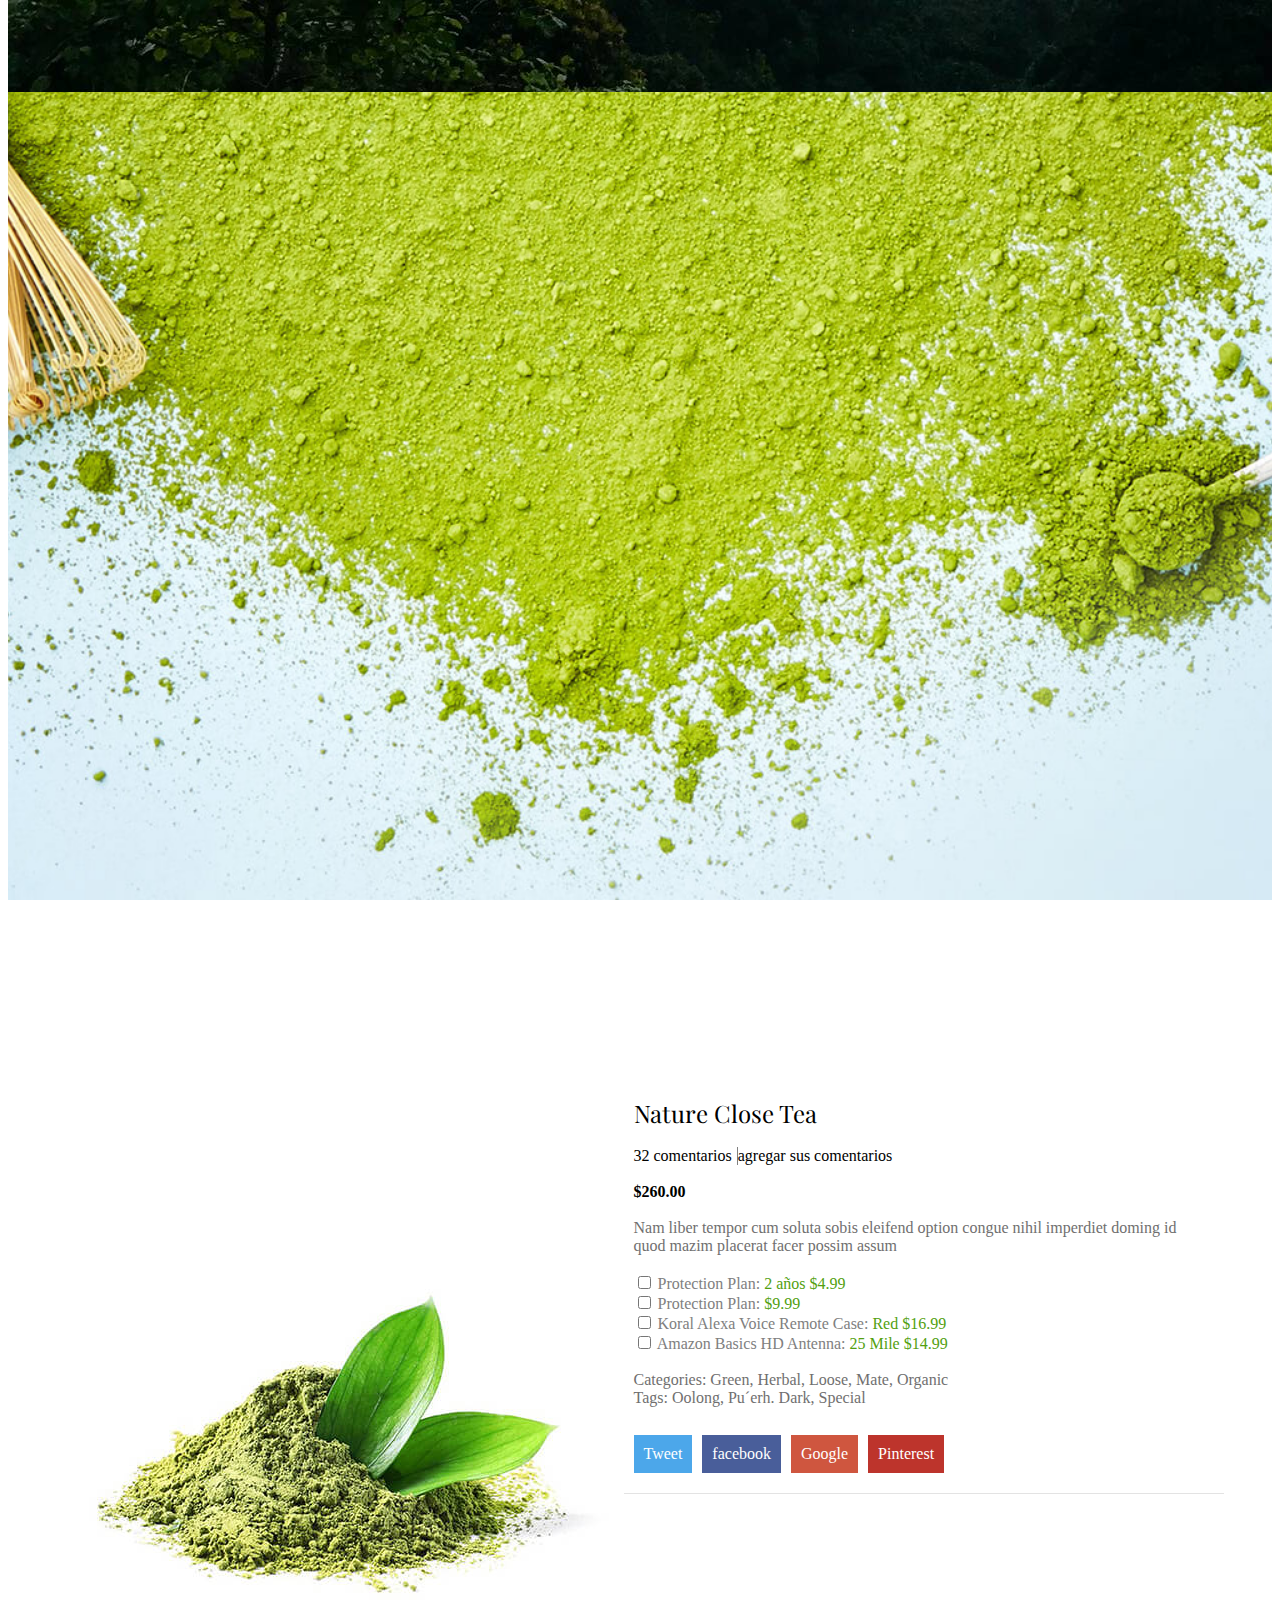
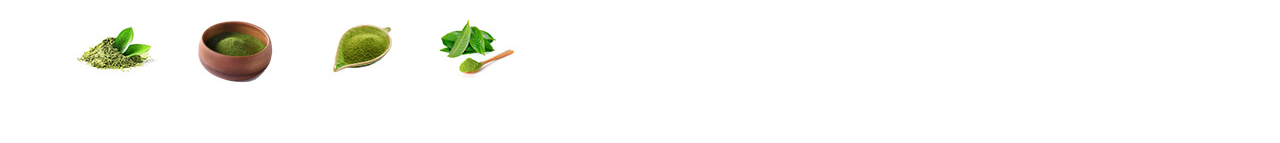
==== commit 105bf454: "terminado 2" ====
--- a/product.html
+++ b/product.html
@@ -5,198 +5,151 @@
     <meta http-equiv="X-UA-Compatible" content="IE=edge">
     <meta name="viewport" content="width=device-width, initial-scale=1.0">
     <link rel="stylesheet" href="style.css">
-    <link rel="stylesheet" href="product.css">
     <link rel="stylesheet" href="https://cdnjs.cloudflare.com/ajax/libs/font-awesome/6.2.0/css/all.min.css" integrity="sha512-xh6O/CkQoPOWDdYTDqeRdPCVd1SpvCA9XXcUnZS2FmJNp1coAFzvtCN9BmamE+4aHK8yyUHUSCcJHgXloTyT2A==" crossorigin="anonymous" referrerpolicy="no-referrer" />
     <title>Productos</title>
 </head>
 <body>
     <header>
-        <div class="banner">
-            <div class="menu">
-                <ul>
-                    <li><a href="./index.html">HOME</a></li>
-                    <li><a href="#">ABOUT</a></li>
-                    <li><a href="#">SHOP</a></li>
-                    <li><a href="#">BLOG</a></li>
-                    <li><a href="#">PAGES</a></li>
-                    <li><a href="#">CONTACT</a></li>
-                    <li><a class="money" href="moneda">USD</a></li>
-                    <li class="arrow-down"><a href=""><i class="fa-solid fa-chevron-down"></i></a>
-                    <li class="car-button"><a href=""><i class="fa-sharp fa-solid fa-cart-shopping"></i></a></li>
-                </ul>
-            </div>
-            <div class="logo">
-                <img src="img/logo.png" alt="logo>
-            </div>
-            <div class="compra">
-            </div>
-
-            </div>
+        <div class="banner-2">
+            <div class="logo"></div>
+            <div class="botones"></div>
+            <div class="compra"></div>
         </div>
     </header>
     <section class="tarjeta-principal">
-        <div align="center">
-            <img src="img/bg-te.jpg" alt="">
-            <h1>SINGLE PRODUCT</h1>
-            <p>Home/Single Product</p>
+        <div>
+            <h1></h1>
+            <p></p>
         </div>
     </section>
     <section class="presentacion">
         <div class="producto-parte-1">
-            <div></div>
-            <div></div>
+            <div class="product-cards">
+                <img src="/img/product-detalis-l1.jpg" alt="">
+            </div>
+            <div class="img-min">
+                <div class="img_p">
+                    <img src="/img/product-detalis-s1.jpg">
+                </div>
+                <div class="img_p">
+                    <img src="/img/product-detalis-s2.jpg">
+                </div>
+                <div class="img_p">
+                    <img src="/img/product-detalis-s3.jpg">
+                </div>
+                <div class="img_p">
+                    <img src="/img/product-detalis-s4.jpg">
+                </div>
+            </div>
         </div>
         <div class="producto-parte-2">
-            <h2></h2>
-            <img src="" alt=""> <p></p>
-            <p class="precio"></p>
-            <p></p>
-            <ul>
-                <li></li>
-                <li></li>
-                <li></li>
-                <li></li>
-            </ul>
+            <h2 class="titulo-productos ">Nature Close Tea</h2>
+            <br>
+            <div class="box_star">
+                <div class="star">
+                    <i class="fa-regular fa-star"></i>
+                    <i class="fa-regular fa-star"></i>
+                    <i class="fa-regular fa-star"></i>
+                    <i class="fa-regular fa-star"></i>
+                    <i class="fa-regular fa-star starblack"></i>
+                </div>    
+                <div class="comentarios">
+                    <p>32 comentarios</p>
+                </div>
+                <div>
+                    <p>agregar sus comentarios</p>
+                </div>
+            </div>
+            <br>
+            <p class="precio">$260.00</p>
+            <br>
+            <p class="parrafo">Nam liber tempor cum soluta sobis eleifend option congue nihil imperdiet doming id <br> quod mazim placerat facer possim assum</p>
+            <br>
+            <input type="checkbox">
+            <span class="starblack">Protection Plan:</span>
+            <span class="texto-verde">2 años $4.99</span><br>
+            <input type="checkbox">
+            <span class="starblack">Protection Plan:</span>
+            <span class="texto-verde">$9.99</span><br>
+            <input type="checkbox">
+            <span class="starblack">Koral Alexa Voice Remote Case:</span>
+            <span class="texto-verde">Red $16.99</span><br>
+            <input type="checkbox">
+            <span class="starblack">Amazon Basics HD Antenna:</span>
+            <span class="texto-verde">25 Mile $14.99</span>
+            <br>
+            <br>
             <div></div> <!--este div es para los botones debajo de las opciones para marcar -->
-            <p></p>
-            <div></div> <!--Este div es para los botones de redes sociales de twitter, facebook, google+ y pinterest-->
+            <p class="parrafo">Categories: Green, Herbal, Loose, Mate, Organic <br>Tags: Oolong, Pu´erh. Dark, Special</p>
+            <!--Este div es para los botones de redes sociales de twitter, facebook, google+ y pinterest-->
+            <br>
+            <div class="box-social">
+                <div class="boton-twitter">
+                    <i class="fa-brands fa-square-twitter"></i>
+                    <font style="vertical-align: inherit;">
+                        <font style="vertical-align: inherit;">Tweet</font>
+                    </font>    
+                </div>
+                <div class="boton-facebook">
+                    <i class="fa-brands fa-facebook"></i>
+                    <font style="vertical-align: inherit;">
+                        <font style="vertical-align: inherit;">facebook</font>
+                    </font>  
+                </div>
+                <div class="boton-google">
+                    <i class="fa-brands fa-google"></i>
+                    <font style="vertical-align: inherit;">
+                        <font style="vertical-align: inherit;">Google</font>
+                    </font>
+                </div>
+                <div class="boton-pinterest">
+                    <i class="fa-brands fa-pinterest"></i>
+                    <font style="vertical-align: inherit;">
+                        <font style="vertical-align: inherit;">Pinterest</font>
+                    </font>
+                </div>
+            </div> 
         </div>
     </section>
     <section>
         <div class="descripcion">
-            <div class="titles">
-                <div class="nav title-description">
-                    <a href="#">Description</a>
-                    <a href="#">Tags</a>
-                    <a href="#">Reviews</a>
-                </div>
-            </div>
-            <div class="text">
-                <p>Duis autem vel eum iriure dolor in hendredit in vulputate velit esse molestie consequat, vel illum dolore eu feugiat nulla facilisis at vero et eros accumsan et just odio dignissim qui
-                    blandi praesent luptatum zzril delenit augue duis dolore te fuegiat nulla facilisi. Nam liber tempor cum soluta nobis elefeind option congue nihil imperdient doming id quo mazim
-                    placerat	facer possim assum. Typi non habent claritatem insitam est usus legents in iis qui facit eorum claritatem.  </p>
-                    <br>
-                 <p>Lorem ipsum dolor sit amet, consectetur adipiscing elit, sed do eiusmod tempor incididunt ut labore et dolore magna aliqua. Ut enim ad minim veniam,
-                    quis nostrud exercitation ullamco laboris nisi ut aliquip ex ea commodo consequat. </p>
-                 <p> <br>
-                     -Typi non habent claritatem insitam
-                     <br>
-                     -Est usus legentis in iis qui facit
-                     <br>
-                     -Investigationes demonstraverunt lectores legere me lius quod ii legunt saepius
-                     <br>
-                     -Claritas est etiam processus dynamicus, qui sequitur mutationem consuetudium lectorum.
-                 </p>
-            </div>
+            <div><!--Este div es para la barra de botones de description, tags y review--> </div>
+            <p>	</p>
         </div>
     </section>
     <section class="productos-relacionados">
-        <div class="section-title">
-            <h1><u>Related Products</u></h1>
+        <h1></h1>
+        <div>
+            <!--Le Bongai Tea-->
         </div>
-        <div class="tarjetas">
-            <a href="#" class="product1">
-                <div>
-                    <img src="img/product-1.jpg" alt="">
-                </div>
-                <div class="text-product">
-                    <p>Le Bongai Tea</p>
-                    <br>
-                    <p class="price"><strong>$100.00</strong>
-                        <del>-$120.00</del></p>
-                </div>
-                <span class="span1"><strong>-30%</strong></span>
-            </a>
-            <div>
-            <a href="#" class="product2">
-                <div>
-                    <img src="img/product-2.jpg" alt="">
-                </div>
-                <div class="text-product">
-                    <p>Society Ice Tea</p>
-                    <br>
-                    <p class="price"><strong>$100.00</strong>
-                        <del>-$120.00</del></p>
-                </div>
-            </a>
-            </div>
-            <div>
-            <a href="#" class="product3">
-                <div>
-                    <img src="img/product-3.jpg" alt="">
-                </div>
-                <div class="text-product">
-                    <p>Green Tea Tulsi</p>
-                    <br>
-                    <p class="price"><strong>$100.00</strong>
-                        <del>-$120.00</del></p>
-                </div>
-                <span class="span2"><strong>-30%</strong></span>
-            </a>
-                <!--Green Tea Tulsi-->
-            </div>
-            <div>
-            <a href="#" class="product4">
-                <div>
-                    <img src="img/product-4.jpg" alt="">
-                </div>
-                <div class="text-product">
-                    <p>Best Friends</p>
-                    <br>
-                    <p class="price"><strong>$100.00</strong>
-                        <del>-$120.00</del></p>
-                </div>
-            </a>
-            </div>
+        <div>
+            <!--Society Ice tea-->
+        </div>
+        <div>
+            <!--Green Tea Tulsi-->
+        </div>
+        <div>
+            <!--Best Friends Tea-->
         </div>
     </section>
     <section class="footer">
         <div class="background-2">
             <div class="columna-1">
-                <h3>My Account</h3><br>
-                <p>My Account</p><br>
-                <p>Order History</p><br>
-                <p>WishList</p><br>
-                <p>Newsletter</p><br>
-                <p>Order History</p><br>
-                <p>International Orders</p><br>
+                <h3></h3>
             </div>
             <div class="columna-2">
-                <h3>Information</h3><br>
-                <p>About Us</p><br>
-                <p>Delivery Information</p><br>
-                <p>Privacy Policy</p><br>
-                <p>Terms & Conditions</p><br>
-                <p>Customer Service</p><br>
-                <p>Return Policy</p><br>
+                <h3></h3>
             </div>
             <div class="columna-3">
-                <h3>Quick Links</h3><br>
-                <p>Support Center</p><br>
-                <p>Terms & Conditions</p><br>
-                <p>Shipping</p><br>
-                <p>Privacy Policy</p><br>
-                <p>Help</p><br>
-                <p>FAQS</p><br>
+                <h3></h3>
             </div>
             <div class="columna-4">
-                <h3>Contact Us</h3><br>
-                <p>Your address gives here</p><br>
-                <p> 
-                    0123456789
-                    <br>
-                    0123456789
-                    </p>
-                <p><br>
-                    demo@example.com
-                    <br>
-                    demo@example.com
-                </p>
+                <h3></h3>
             </div>
         </div>
         <div class="background-4">
-            <p>&#169 2022 <strong>Sabujcha</strong>  Made with &#128147; By <strong>HasThemes</strong></p>
-            <img src="img/payment.png" alt="" style="float:right">
+            <p></p>
+            <img src="" alt="">
         </div>
     </section>
 </body>
--- a/style.css
+++ b/style.css
@@ -11,6 +11,10 @@
     font-family: 'Playfair Display', serif;
     font-weight: lighter;
 }
+h2 {
+    font-family: 'Playfair Display', serif;
+    font-weight: lighter;
+}
 #text-product {
     font-family: 'Work Sans', sans-serif;
     color: #706f6f;
@@ -36,19 +40,9 @@
     background-repeat: no-repeat;
     height: 100%;
 }
-ul li{
-    display: inline-block;
-    background-color: white;
-    padding-top: 3ch;
-    padding-bottom: 3ch;
-    padding-right: 1ch;
-    padding-left: 1ch;
-    font-family: 'Work Sans', sans-serif;
-}
-ul li:hover {
-    background-color: black;
-    color: white;
-}
+
+
+
 .logo{
     padding: 2ch;
     margin-left: 50ch;
@@ -171,12 +165,6 @@
     margin-left: 10px;
     margin-top: 10px;
 }
-.desc {
-    font-family: 'Work Sans', serif;
-    position: relative;
-    top: 11px;
-    right: 2px;
-}
 .zindex {
     z-index: 0;
 }
@@ -188,4 +176,129 @@
     padding: 10vh;
     justify-content: center;
     align-content: center;
+}
+.presentacion{
+    padding: 5px;
+    display: flex;
+    justify-content: space-around;
+}
+.producto-parte-1{
+    height: auto;
+    display: flex;
+    justify-content: center;
+    text-align: center;
+    flex-direction: column;
+}
+.product-cards-1{
+    
+    width: 200px;
+    height: 200px;
+    justify-content: center;
+    display:flex;
+}
+.product-cards{
+    width: 200px;
+    height: 200px;
+    justify-content: center;
+}
+.img-min{
+    display: flex;
+    flex-direction: row;
+    justify-content: center;
+    width: 100%;
+    position: relative;
+    top: 220px;
+}
+.img_p{
+    width: 37%;
+    height: 73%;
+    margin: 15px;
+    text-align: center;
+}
+.box_star{
+    width: 450px;
+    display: flex;
+    justify-content: start;
+}
+
+.producto-parte-2{
+    margin-bottom: 5rem;
+    align-items: flex-start;
+    width: 580px;
+    padding: 10px;
+    border-bottom: 1px solid rgba(128, 128, 128, 0.219);
+}
+.precio{
+    font-weight: 600;
+}
+
+.fa-star {
+    color:#529F0F ;
+}
+.starblack {
+    color: gray;
+}
+element.style{
+    vertical-align: inherit;
+}
+.comentarios{
+    padding-right: 5px;
+    border-right: 1px solid gray;
+}
+.parrafo{
+
+    color: #706f6f;
+}
+input[type="checkbox" i] {
+    background-color: initial;
+    cursor: default;
+    appearance: auto;
+    box-sizing: border-box;
+    margin: 3px 3px 3px 4px;
+    padding: initial;
+    border: initial;
+}
+.texto-verde {
+    color: #529f0f;
+}
+.box-social{
+    display: flex;
+    flex-wrap: wrap;
+    color: white;
+}
+.boton-twitter{
+    background-color: #4CA7EA;
+    padding: 10px;
+    margin-right: 10px;
+    align-self: center;
+    cursor: pointer;
+    margin-top: 10px;
+    margin-bottom: 10px;
+}
+.boton-facebook{
+    background-color: #495E9A;
+    padding: 10px;
+    margin-right: 10px;
+    align-self: center;
+    cursor: pointer;
+    margin-top: 10px;
+    margin-bottom: 10px;
+}
+.boton-google{
+    background-color: #CF563F;
+    padding: 10px;
+    margin-right: 10px;
+    align-self: center;
+    cursor: pointer;
+    margin-top: 10px;
+    margin-bottom: 10px;
+}
+.boton-pinterest{
+    background-color: #BD342C;
+    padding: 10px;
+    margin-right: 10px;
+    align-self: center;
+    cursor: pointer;
+    margin-top: 10px;
+    margin-bottom: 10px;
 }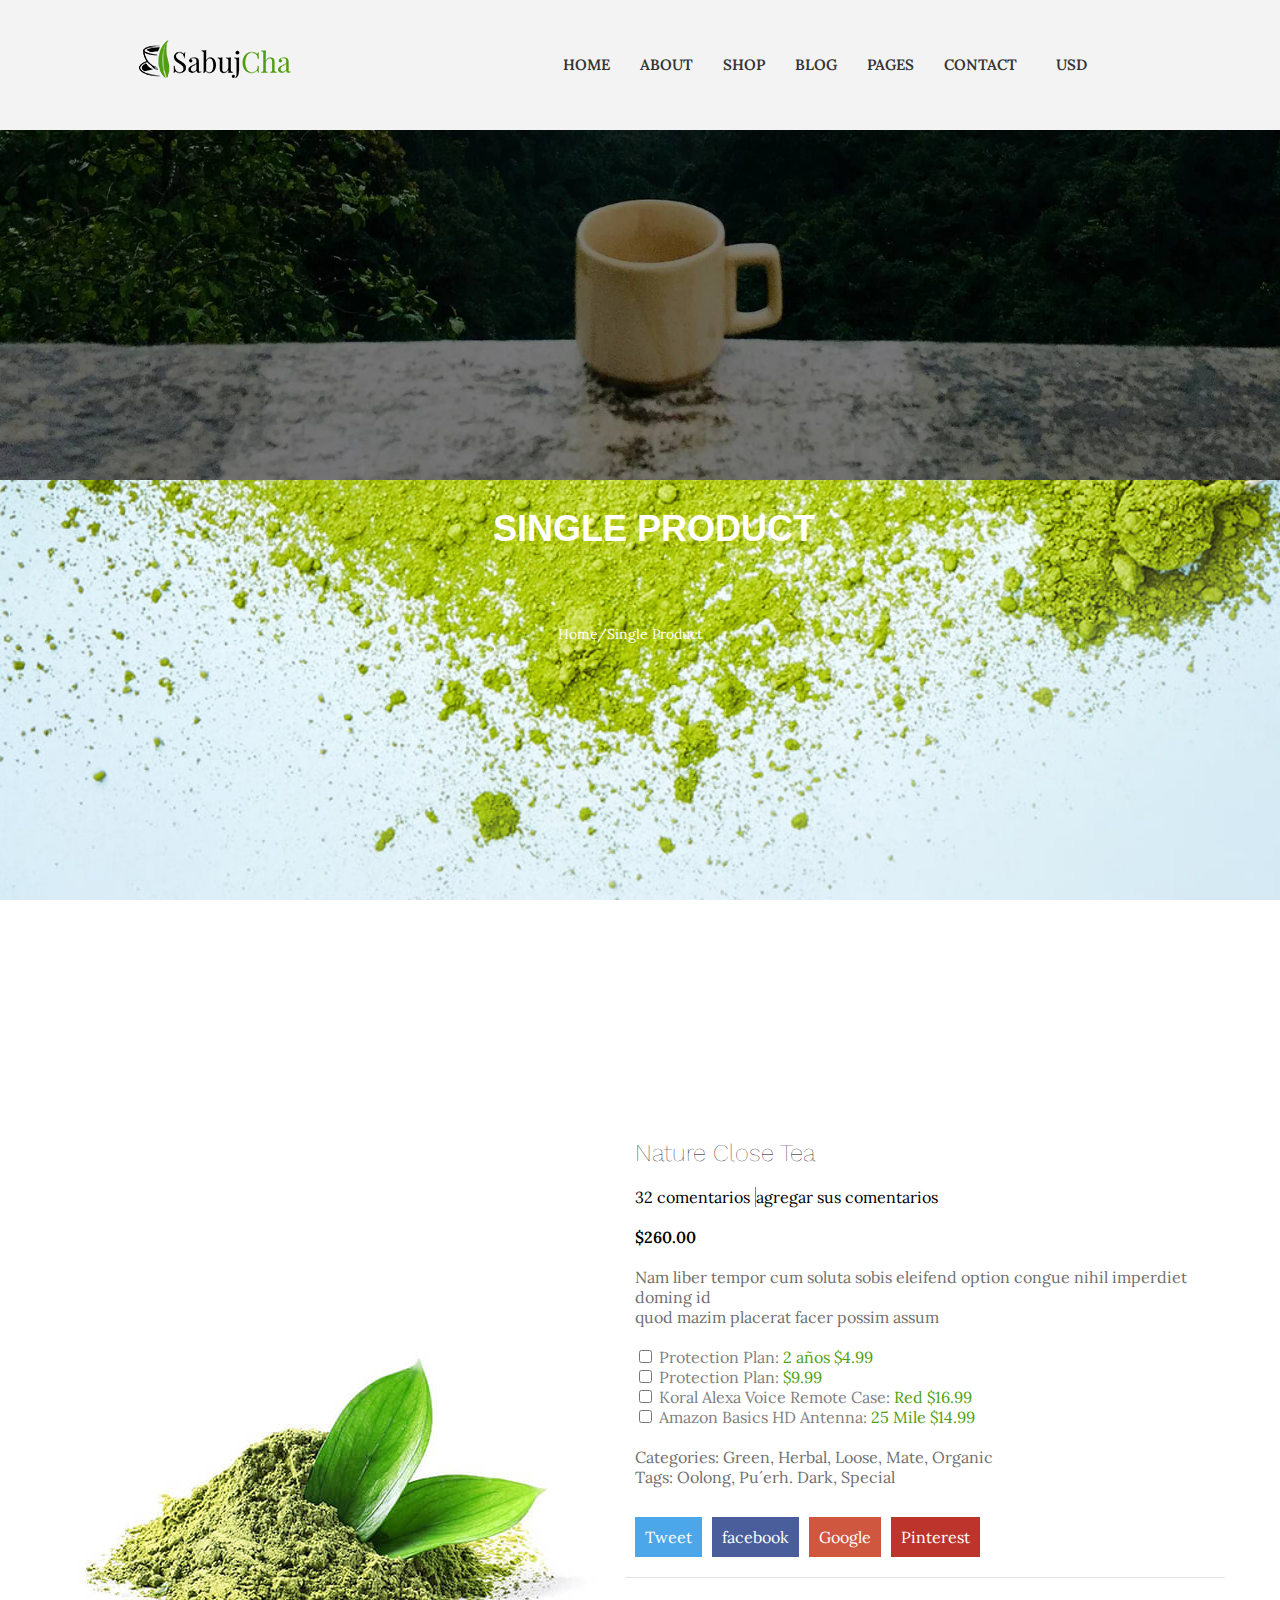
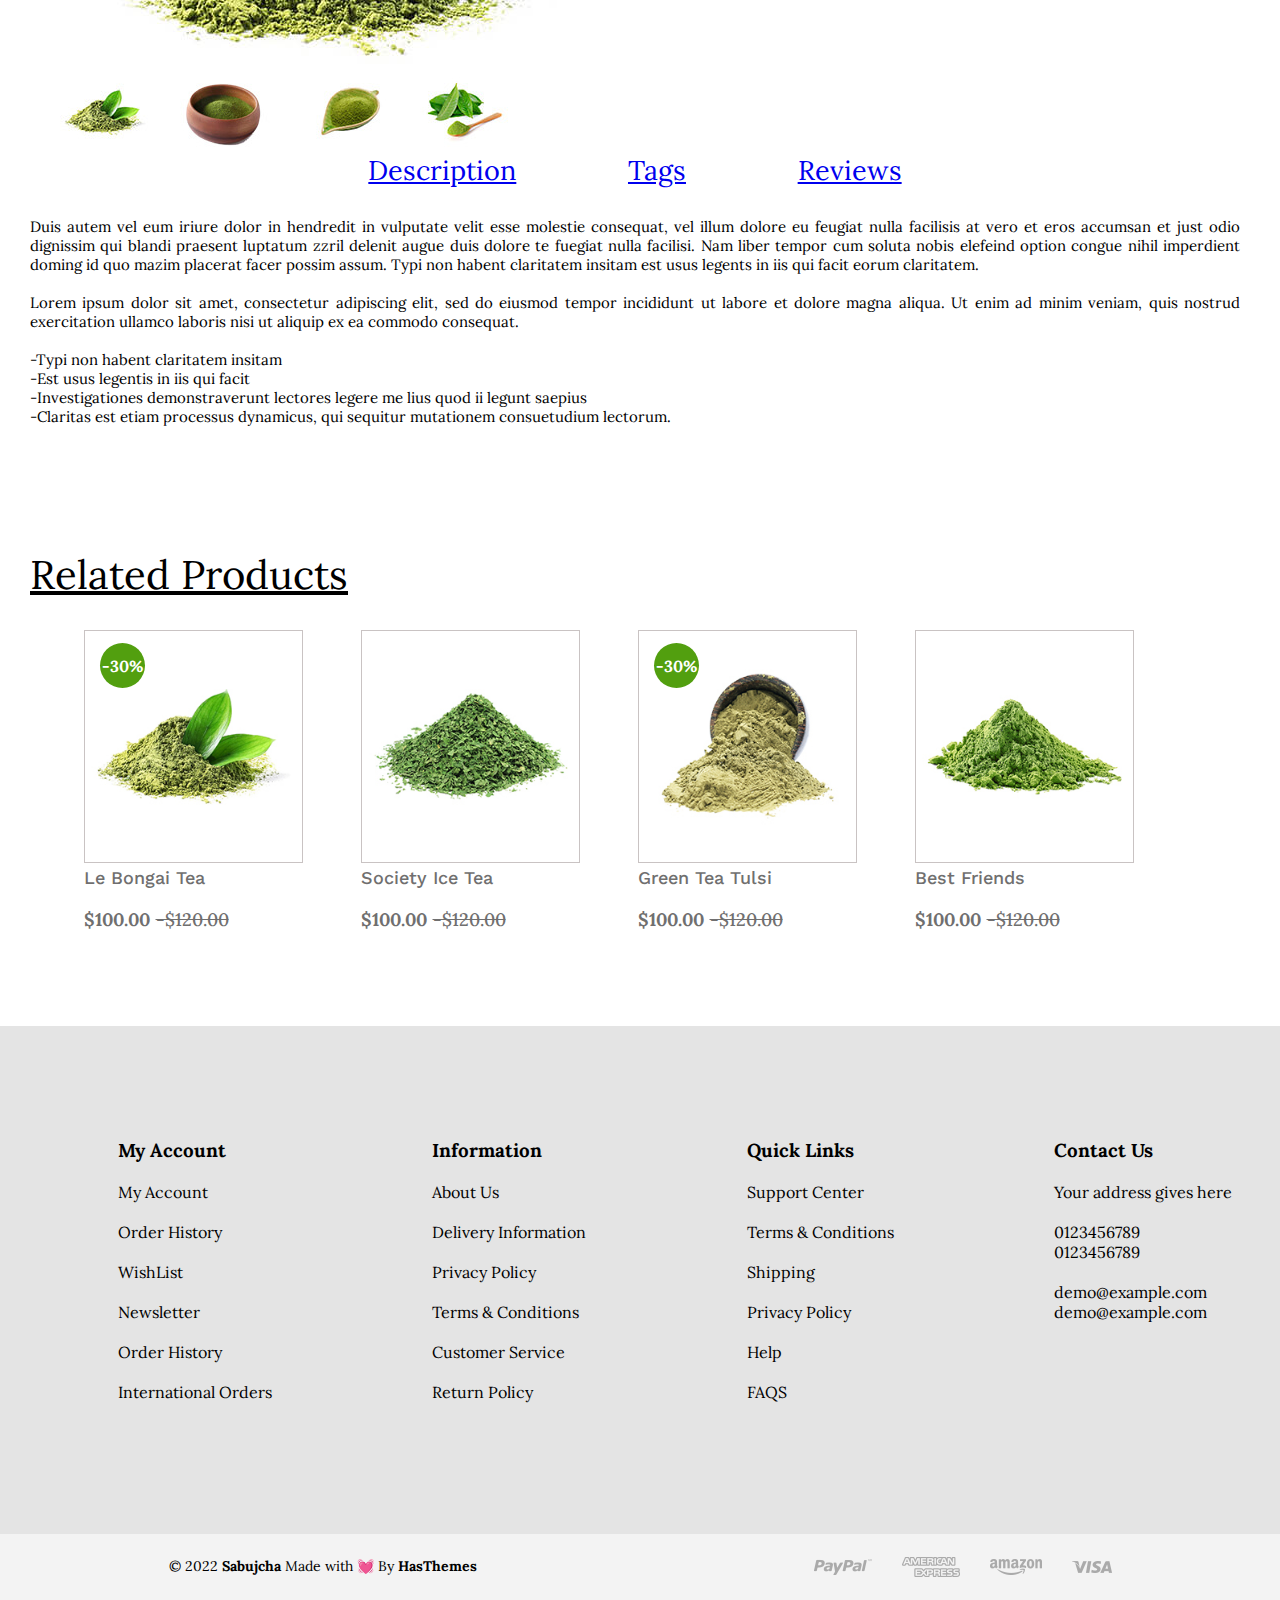
==== commit a964da12: "Merge branch 'dev' into f/leidy" ====
--- a/product.html
+++ b/product.html
@@ -5,21 +5,42 @@
     <meta http-equiv="X-UA-Compatible" content="IE=edge">
     <meta name="viewport" content="width=device-width, initial-scale=1.0">
     <link rel="stylesheet" href="style.css">
+
+    <link rel="stylesheet" href="product.css">
+
     <link rel="stylesheet" href="https://cdnjs.cloudflare.com/ajax/libs/font-awesome/6.2.0/css/all.min.css" integrity="sha512-xh6O/CkQoPOWDdYTDqeRdPCVd1SpvCA9XXcUnZS2FmJNp1coAFzvtCN9BmamE+4aHK8yyUHUSCcJHgXloTyT2A==" crossorigin="anonymous" referrerpolicy="no-referrer" />
     <title>Productos</title>
 </head>
 <body>
     <header>
-        <div class="banner-2">
-            <div class="logo"></div>
-            <div class="botones"></div>
-            <div class="compra"></div>
+        <div class="banner">
+            <div class="menu">
+                <ul>
+                    <li><a href="./index.html">HOME</a></li>
+                    <li><a href="#">ABOUT</a></li>
+                    <li><a href="#">SHOP</a></li>
+                    <li><a href="#">BLOG</a></li>
+                    <li><a href="#">PAGES</a></li>
+                    <li><a href="#">CONTACT</a></li>
+                    <li><a class="money" href="moneda">USD</a></li>
+                    <li class="arrow-down"><a href=""><i class="fa-solid fa-chevron-down"></i></a>
+                    <li class="car-button"><a href=""><i class="fa-sharp fa-solid fa-cart-shopping"></i></a></li>
+                </ul>
+            </div>
+            <div class="logo">
+                <img src="img/logo.png" alt="logo>
+            </div>
+            <div class="compra">
+            </div>
+
+            </div>
         </div>
     </header>
     <section class="tarjeta-principal">
-        <div>
-            <h1></h1>
-            <p></p>
+        <div align="center">
+            <img src="img/bg-te.jpg" alt="">
+            <h1>SINGLE PRODUCT</h1>
+            <p>Home/Single Product</p>
         </div>
     </section>
     <section class="presentacion">
@@ -113,43 +134,139 @@
     </section>
     <section>
         <div class="descripcion">
-            <div><!--Este div es para la barra de botones de description, tags y review--> </div>
-            <p>	</p>
+            <div class="titles">
+                <div class="nav title-description">
+                    <a href="#">Description</a>
+                    <a href="#">Tags</a>
+                    <a href="#">Reviews</a>
+                </div>
+            </div>
+            <div class="text">
+                <p>Duis autem vel eum iriure dolor in hendredit in vulputate velit esse molestie consequat, vel illum dolore eu feugiat nulla facilisis at vero et eros accumsan et just odio dignissim qui
+                    blandi praesent luptatum zzril delenit augue duis dolore te fuegiat nulla facilisi. Nam liber tempor cum soluta nobis elefeind option congue nihil imperdient doming id quo mazim
+                    placerat	facer possim assum. Typi non habent claritatem insitam est usus legents in iis qui facit eorum claritatem.  </p>
+                    <br>
+                 <p>Lorem ipsum dolor sit amet, consectetur adipiscing elit, sed do eiusmod tempor incididunt ut labore et dolore magna aliqua. Ut enim ad minim veniam,
+                    quis nostrud exercitation ullamco laboris nisi ut aliquip ex ea commodo consequat. </p>
+                 <p> <br>
+                     -Typi non habent claritatem insitam
+                     <br>
+                     -Est usus legentis in iis qui facit
+                     <br>
+                     -Investigationes demonstraverunt lectores legere me lius quod ii legunt saepius
+                     <br>
+                     -Claritas est etiam processus dynamicus, qui sequitur mutationem consuetudium lectorum.
+                 </p>
+            </div>
         </div>
     </section>
     <section class="productos-relacionados">
-        <h1></h1>
-        <div>
-            <!--Le Bongai Tea-->
-        </div>
-        <div>
-            <!--Society Ice tea-->
-        </div>
-        <div>
-            <!--Green Tea Tulsi-->
-        </div>
-        <div>
-            <!--Best Friends Tea-->
+        <div class="section-title">
+            <h1><u>Related Products</u></h1>
+        </div>
+        <div class="tarjetas">
+            <a href="#" class="product1">
+                <div>
+                    <img src="img/product-1.jpg" alt="">
+                </div>
+                <div class="text-product">
+                    <p>Le Bongai Tea</p>
+                    <br>
+                    <p class="price"><strong>$100.00</strong>
+                        <del>-$120.00</del></p>
+                </div>
+                <span class="span1"><strong>-30%</strong></span>
+            </a>
+            <div>
+            <a href="#" class="product2">
+                <div>
+                    <img src="img/product-2.jpg" alt="">
+                </div>
+                <div class="text-product">
+                    <p>Society Ice Tea</p>
+                    <br>
+                    <p class="price"><strong>$100.00</strong>
+                        <del>-$120.00</del></p>
+                </div>
+            </a>
+            </div>
+            <div>
+            <a href="#" class="product3">
+                <div>
+                    <img src="img/product-3.jpg" alt="">
+                </div>
+                <div class="text-product">
+                    <p>Green Tea Tulsi</p>
+                    <br>
+                    <p class="price"><strong>$100.00</strong>
+                        <del>-$120.00</del></p>
+                </div>
+                <span class="span2"><strong>-30%</strong></span>
+            </a>
+                <!--Green Tea Tulsi-->
+            </div>
+            <div>
+            <a href="#" class="product4">
+                <div>
+                    <img src="img/product-4.jpg" alt="">
+                </div>
+                <div class="text-product">
+                    <p>Best Friends</p>
+                    <br>
+                    <p class="price"><strong>$100.00</strong>
+                        <del>-$120.00</del></p>
+                </div>
+            </a>
+            </div>
         </div>
     </section>
     <section class="footer">
         <div class="background-2">
             <div class="columna-1">
-                <h3></h3>
+                <h3>My Account</h3><br>
+                <p>My Account</p><br>
+                <p>Order History</p><br>
+                <p>WishList</p><br>
+                <p>Newsletter</p><br>
+                <p>Order History</p><br>
+                <p>International Orders</p><br>
             </div>
             <div class="columna-2">
-                <h3></h3>
+                <h3>Information</h3><br>
+                <p>About Us</p><br>
+                <p>Delivery Information</p><br>
+                <p>Privacy Policy</p><br>
+                <p>Terms & Conditions</p><br>
+                <p>Customer Service</p><br>
+                <p>Return Policy</p><br>
             </div>
             <div class="columna-3">
-                <h3></h3>
+                <h3>Quick Links</h3><br>
+                <p>Support Center</p><br>
+                <p>Terms & Conditions</p><br>
+                <p>Shipping</p><br>
+                <p>Privacy Policy</p><br>
+                <p>Help</p><br>
+                <p>FAQS</p><br>
             </div>
             <div class="columna-4">
-                <h3></h3>
+                <h3>Contact Us</h3><br>
+                <p>Your address gives here</p><br>
+                <p> 
+                    0123456789
+                    <br>
+                    0123456789
+                    </p>
+                <p><br>
+                    demo@example.com
+                    <br>
+                    demo@example.com
+                </p>
             </div>
         </div>
         <div class="background-4">
-            <p></p>
-            <img src="" alt="">
+            <p>&#169 2022 <strong>Sabujcha</strong>  Made with &#128147; By <strong>HasThemes</strong></p>
+            <img src="img/payment.png" alt="" style="float:right">
         </div>
     </section>
 </body>
--- a/style.css
+++ b/style.css
@@ -20,16 +20,100 @@
     color: #706f6f;
     font-weight: lighter;
 }
+#text-news {
+    font-family: 'Work Sans', sans-serif;
+    font-weight: lighter;
+    width: 30vh;
+}
+.read-more {
+    font-weight: bold;
+    color: #706f6f;
+    text-decoration: underline;
+}
+#input {
+    margin: 0 auto;
+    margin-top: 15vh;
+    background-color: transparent;
+    padding-top: 2vh;
+    padding-bottom: 2vh;
+    padding-left: 5vh;
+    width: 20%;
+    display: block;
+}
+.form {
+    display: flex;
+    align-items: flex-end;
+    position: relative;
+    bottom: 15vh;
+}
+.span {
+    font-family: 'Work Sans', sans-serif;
+    position: relative;
+    left: 80vh;
+    bottom: 2vh;
+    color: #706f6f;
+}
+.marcas {
+    display: flex;
+    padding: 10vh;
+    flex-direction: row;
+    justify-content: space-evenly;
+}
+.boton-negro {
+    display: block;
+    background-color: black;
+    color: white;
+    width: 150px;
+    height: 58px;
+    position: relative;
+    right: 70vh;
+}
+.boton-negro:hover{ 
+    background-color: #dfdddd;
+    color: black;
+}
+.name {
+    font-family: 'Work Sans', sans-serif;
+    color: #706f6f;
+    font-weight: bold;
+}
 .product-title {
     font-size: larger;
 }
 .background-2 {
-    background-image: color(#CCCCCC);
+    background-color: #e4e4e4;
+    padding-bottom: 10vh;
+}
+.fa-cart-shopping {
+    padding-left: 20px;
 }
 .background-3 {
-    background-image: url(img/bg-2.jpg);
-    background-repeat: no-repeat;
-    height: 100%;
+    background-image: url(../img/bg-2.jpg);
+    height: 30vh;
+    width: 100%;
+    background-position: center;
+    background-size: cover;
+    padding: 5vh;
+}
+h2 {
+    font-weight: lighter;
+    font-family: 'Playfair Display', serif;
+}
+.contenedor {
+    display: flex;
+    justify-content: space-around;
+}
+.columna-1 {
+    padding: 8vh;
+}
+.columna-2 {
+    padding: 8vh;
+}
+.columna-3 {
+    padding: 8vh;
+}
+.columna-4 {
+    padding: 8vh;
 }
 .banner{
     display: flex;
@@ -46,6 +130,9 @@
 .logo{
     padding: 2ch;
     margin-left: 50ch;
+}
+.hidden {
+    visibility: hidden;
 }
 .compra {
     font-family: 'Work Sans', sans-serif;
@@ -88,7 +175,6 @@
     font-family: 'Playfair Display', serif;
     font-size: 3vh;
     text-align: center;
-    
 }
 .tarjetas{
     display: flex;
@@ -100,6 +186,13 @@
     flex-direction: row;
     justify-content: center;
     gap: 5vh;
+}
+.productos-2 {
+    display: grid;
+    grid-template: 50% 50% / 1fr 25% 25% 1fr;
+    row-gap: 2vh;
+    margin: 0%;
+    justify-items: center;
 }
 .card-1 {
     display: block;
@@ -149,6 +242,7 @@
     background-size: cover;
     background-attachment: fixed;
     padding: 5vh;
+    justify-items: center;
 }
 .descuento{
     color: white;
@@ -165,6 +259,7 @@
     margin-left: 10px;
     margin-top: 10px;
 }
+
 .zindex {
     z-index: 0;
 }
@@ -301,4 +396,138 @@
     cursor: pointer;
     margin-top: 10px;
     margin-bottom: 10px;
+}
+=======
+.cuote {
+    margin-top: 10vh;
+    margin-bottom: 10vh;
+    text-align: center;
+    align-items: center;
+    justify-items: center;
+}
+.cuote-2 {
+    padding: 5vh;
+    font-family: 'Playfair Display', serif;
+    font-style: italic;
+    font-weight: lighter;
+    color: grey;
+}
+.fecha{
+    color: #529F0F;
+    text-decoration: underline;
+    font-family: 'Playfair Display', serif;
+    font-weight: 600;
+    padding: 1vh;
+}
+.lista {
+    font-family: 'Playfair Display', serif;
+    padding: 1vh;
+}
+
+@media  screen and (max-width: 1366px) {
+
+    .logo{
+        margin-left: 20ch;
+    }
+    .compra {
+        margin-left: 30ch;
+    }
+    .tarjetas{
+        display: flex;
+        justify-content: space-around;
+    }
+}
+@media (max-width: 480px){
+    body {
+        overflow-x: hidden;
+    }
+    ul li {
+        display: none;
+    }
+    .logo {
+        margin: 0%;
+        position: relative;
+        right: 1vh;
+    }
+    .compra{
+        margin: 0%;
+        padding-top: 3vh;
+        padding-bottom: 3vh;
+        padding-left: 0%;
+    }
+    .botones {
+        visibility: hidden;
+    }
+    .fa-cart-shopping{
+        padding: 0%;
+    }
+    .hidden{
+        visibility: visible;
+        padding-left: 4vh;
+    }
+    .tarjeta-principal{
+        display: flex;
+        height: 100vh;
+        background-position: center;
+        background-repeat: no-repeat;
+        background-size: cover;
+        background-attachment: fixed;
+        background-image: url("../img/slider-2.jpg");
+        justify-content: center;
+        overflow: hidden;
+        margin-bottom: 10vh;
+    }
+    .Titulo-2{
+        font-size: 3vh;
+        font-weight: bold;
+    }
+    .tarjetas{
+        flex-direction: column;
+        position: relative;
+        right: 12vh;
+        gap: 5vh;
+    }
+    .Titulo{
+        position: relative;
+        right: 4vh;
+    }
+    .query-fix {
+        position: relative;
+        left: 10px;
+    }
+    .productos{
+        flex-direction: column;
+        position: relative;
+        left: 2vh;
+    }
+    .productos-2 {
+        grid-template-columns: 1fr;
+        grid-template-rows: repeat(8,1fr);
+    }
+    .form{
+        bottom: 8vh;
+    }
+    #input {
+        margin-top: 10vh;
+        padding-top: 1vh;
+        padding-bottom: 1vh;
+        padding-left: 4vh;
+        width: 10%;
+    }
+    .boton-negro {
+        display: block;
+        background-color: black;
+        color: white;
+        width: 100px;
+        height: 30px;
+        position: relative;
+        right: 20vh;
+    }
+    .marcas {
+        position: relative;
+        left: 2vh;
+    }
+    .contenedor {
+        flex-direction: column;
+    }
 }--- a/product.css
+++ b/product.css
@@ -0,0 +1,281 @@
+@import url('https://fonts.googleapis.com/css2?family=Lora:wght@400;700&family=Playfair+Display:wght@400;700;900&family=Work+Sans:wght@400;700&display=swap');
+* {
+    margin: 0%;
+    font-family: 'Lora', serif;
+}
+h1 {
+    font-family: 'Playfair Display', serif;
+}
+body {
+    margin-left: -1ch;
+    margin-right: 0ch;
+    overflow-x: hidden;
+}
+.titulo-productos {
+    font-family: 'Work Sans', sans-serif;
+}
+.background-1 {
+    background-image: url(img\bg-1.jpg);
+    background-repeat: no-repeat;
+    height: 100%;
+}
+.background-2 {
+    background-image: color(#CCCCCC);
+}
+.background-3 {
+    background-image: url(img\bg-2.jpg);
+    background-repeat: no-repeat;
+    height: 100%;
+}
+.banner{
+    display: flex;
+    flex-flow: row-reverse;
+    justify-content: space-around;
+    background: #f3f3f3;
+}
+.banner-2 {
+    background-image: url(img\bg-te.jpg);
+    background-repeat: no-repeat;
+    height: 50%;
+}
+
+.logo{
+    padding: 4ch;
+    margin-left: 20px;
+}
+.money{
+    padding: 1ch;
+    margin-left: 1ch;
+}
+.car-button{
+    position: relative;
+    justify-content: center;
+    display: flex;
+    align-self: center;
+    justify-content: center;
+    overflow: hidden;
+}
+.arrow-down{
+    padding: 1ch;
+    margin-left: 1ch;
+}
+
+.banner ul li{
+    display: inline-block;
+    background-color: #f3f3f3;
+    float: left;
+    padding-top: 3ch;
+    padding-bottom: 3ch;
+    padding-right: 1ch;
+    padding-left: 1ch;
+    font-family: 'Work Sans', sans-serif;
+    list-style-type: none;
+}
+.banner ul li a{
+    align-items:center;
+    padding: 5px;
+    color:#333333;
+    text-decoration: none;
+    font-size: 15px;
+    font-weight: 600;
+    line-height: 70px;
+    text-transform: uppercase;
+}
+.banner ul li a:hover{
+    color:#529F0F
+}
+
+.tarjeta-principal{
+    width: 100%;
+    position: relative;
+    display: inline-block;
+    text-align: center;
+}
+.tarjeta-principal img{
+    width: 100%;
+    height: 350px;
+}
+
+.tarjeta-principal h1{
+    position: absolute;
+    font-family: 'monserrat', sans-serif;
+    font-size: 36px;
+    font-weight: 600;
+    top: 42%;
+    left: 39%;
+    color: #fff;
+}
+.tarjeta-principal p{
+    position: absolute;
+    font-family: 'lora', serif;
+    font-size: 14px;
+    font-weight: 400;
+    top: 55%;
+    left: 44%;
+    color: #fff;
+}
+.descripcion{
+    width: 100%;
+    padding-top: 90px;
+    padding-bottom: 90px;
+}
+.titles{
+    width:100%;
+    display: flex;
+    justify-content: center;
+    color:#333333;
+}
+.title-description{
+    display: flex;
+    justify-content: space-around;
+    width: 50%;
+    font-size: 27px;
+    text-decoration: none;
+}
+
+
+.text{
+    padding-top: 30px;
+    margin-left: 40px;
+    margin-right: 40px;
+    text-align: justify;
+    font-size: 15px;
+}
+.section-title{
+    font-family: 'Playfair Display', sans-serif;
+    font-size: 20px;
+    font-weight: 400;
+    padding-top: 30px;
+    padding-bottom: 30px;
+    margin-left: 40px;
+}
+.tarjetas{
+    width: 100%;
+    display: flex;
+    justify-content: center;
+    gap: 5px;
+    padding-bottom:50px;
+}
+
+.tarjetas img{
+    border: 1px solid rgb(201, 195, 195);
+    max-width: 80%;
+    cursor: pointer;
+}
+.tarjetas a{
+    text-decoration: none;
+}
+.tarjetas p{
+    font-family:'Work Sans', sans-serif;
+    font-size: 18px;
+    font-weight: 500;
+    color:#706F6F;
+}
+.tarjetas p .price{
+    font-size: 12px;
+    color: #333;
+}
+.span1 {
+    display:flex;
+    position: relative;
+    align-items: center;
+    justify-content: center;
+    bottom: 18rem;
+    left: 1rem;
+    height: 45px;
+    width: 45px;
+    font-family: 'Work Sans', sans-serif;
+    color:#fff;
+    font-weight: 400;
+    background-color: #529F0F;
+    border-radius: 50%;
+    -webkit-border-radius: 100%;
+    -moz-border-radius: 100%;
+    -ms-border-radius: 100%;
+    -o-border-radius: 100%;
+}
+.span2{
+    display:flex;
+    position: relative;
+    align-items: center;
+    justify-content: center;
+    bottom: 18rem;
+    left: 1rem;
+    height: 45px;
+    width: 45px;
+    font-family: 'Work Sans', sans-serif;
+    color:#fff;
+    font-weight: 400;
+    background-color: #529F0F;
+    border-radius: 50%;
+    -webkit-border-radius: 50%;
+    -moz-border-radius: 50%;
+    -ms-border-radius: 50%;
+    -o-border-radius: 50%;
+}
+
+.background-2{
+    display: flex;
+    justify-content: space-evenly;
+    list-style: none;
+    padding: 40px;
+    width: 100%;
+    background-color: #E4E4E4;
+}
+.background-2 ul li{
+    display: flex;
+}
+.columna-1{
+    padding: 8vh;
+}
+.columna-2{
+    padding: 8vh;
+}
+.columna-3{
+    padding: 8vh;
+}
+.columna-4{
+    padding: 8vh;
+}
+.background-4{
+    display: flex;
+    justify-content: space-around;
+    padding: 5px;
+    font-size: 14px;
+    background: #f3f3f3;
+}
+.background-4 p{
+    padding: 2ch;
+    margin-left: 10px;
+}
+.background-4 img{
+    float: right;
+    height: 100%;
+    padding: 2ch;
+    margin-left: 10px;
+}
+@media screen and (max-width: 1366px;){
+    .logo{
+        margin-left: 20ch;
+    }
+    .banner{
+        margin: 0 auto;
+    }
+    .tarjeta-principal{
+        width: 100%;
+    }
+}
+
+@media screen and (max-width: 768px;) {
+    .header{
+        height: 60px;
+    }
+
+    .tarjetas{
+        width: 100%;
+        display: flex;
+        justify-content: center;
+        gap: 5px;
+        padding-bottom:50px;
+    }
+}